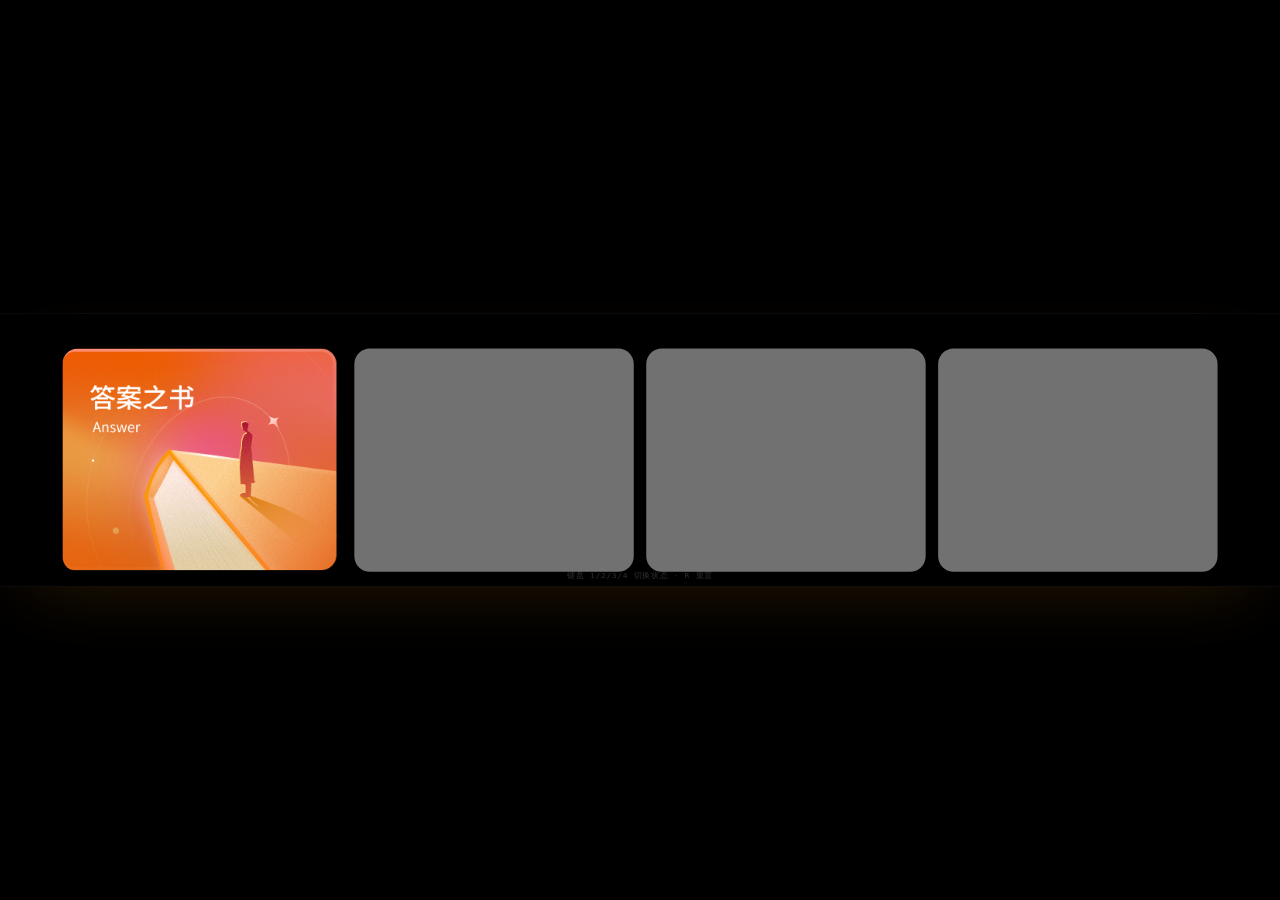
==== v2/index.html @ 75defe9d "feat: v2 连翻 3 页书过场动效 新增 /v2/ 子目录，与 v1 共存共享 assets/。  - 替换沙化为「3 张橙金书页以左书脊为轴 rotateY 0→-180° 错相位连翻」，1." ====
<!DOCTYPE html>
<html lang="zh-CN">
<head>
  <meta charset="UTF-8" />
  <meta name="viewport" content="width=device-width, initial-scale=1, user-scalable=no, viewport-fit=cover" />
  <title>答案之书 · 心灵驿站</title>
  <link rel="preconnect" href="https://fonts.googleapis.com" />
  <link rel="preconnect" href="https://fonts.gstatic.com" crossorigin />
  <link href="https://fonts.googleapis.com/css2?family=Noto+Sans+SC:wght@400;500;700&family=Cormorant+Garamond:ital,wght@1,400;1,500&display=swap" rel="stylesheet" />
  <link rel="stylesheet" href="style.css" />
</head>
<body data-state="menu">
  <div class="fit">
    <div class="stage">

      <!-- ========== 共享环境层（S2 / S3 / S4 可见） ========== -->
      <div class="env" aria-hidden="true">
        <div class="env__gradient"></div>
        <img class="env__stars env__stars--a" src="../assets/bg-stars.png" alt="" />
        <img class="env__stars env__stars--b" src="../assets/bg-stars.png" alt="" />
        <img class="env__glow env__glow--1" src="../assets/ellipse-glow-1.svg" alt="" />
        <img class="env__glow env__glow--2" src="../assets/ellipse-glow-2.svg" alt="" />
      </div>

      <!-- ========== S1 入口菜单 ========== -->
      <section id="screen-menu" class="screen screen--menu">
        <button class="card card--primary" type="button" data-action="enter">
          <img class="card__bg" src="../assets/menu-card-primary.png" alt="答案之书" draggable="false" />
        </button>
        <div class="card card--ghost"></div>
        <div class="card card--ghost"></div>
        <div class="card card--ghost"></div>
      </section>

      <!-- ========== S2 提问页 ========== -->
      <section id="screen-question" class="screen screen--question" aria-hidden="true">
        <div class="books books--closed">
          <!-- Figma 图层顺序（从底到顶，按 Rectangle ID）：
               49 → 51 → 47 → 55(side-back) → 52(small-back) → 50(small-front)
               → 56(small-back-overlay) → 54(border, 用户调到 57 下方)
               → 57(small-front-overlay) → 48(side-front, 用户调到最前) -->
          <img class="book book--stack-1"    src="../assets/book-stack-1.svg" alt="" />
          <img class="book book--stack-2"    src="../assets/book-stack-2.svg" alt="" />
          <img class="book book--cover"      src="../assets/book-cover.svg" alt="" />
          <img class="book book--side-back"  src="../assets/book-side-back.svg" alt="" />
          <img class="book book--small-back" src="../assets/book-small-back.svg" alt="" />
          <img class="book book--small-front" src="../assets/book-small-front.svg" alt="" />
          <img class="book book--small-back-overlay" src="../assets/book-small-back-overlay.svg" alt="" />
          <div class="book__border" aria-hidden="true"></div>
          <img class="book book--small-front-overlay" src="../assets/book-small-front.svg" alt="" />
          <img class="book book--side-front"  src="../assets/book-side-front.svg" alt="" />
        </div>

        <div class="title-glow" aria-hidden="true"></div>
        <img class="title-img" src="../assets/answer-book-title.svg" alt="答案之书" />
        <span class="title-spark title-spark--1" aria-hidden="true"></span>
        <span class="title-spark title-spark--2" aria-hidden="true"></span>
        <span class="title-spark title-spark--3" aria-hidden="true"></span>
        <img class="title-star" src="../assets/star-tiny.svg" alt="" />
        <img class="dot-glow dot-glow--q" src="../assets/dot-glow.svg" alt="" />

        <ul class="hints" aria-hidden="true">
          <li class="hint hint--1">这一年的努力是否值得</li>
          <li class="hint hint--2">这次能考好吗</li>
          <li class="hint hint--3">会是一场美妙的旅行吗？</li>
        </ul>

        <img class="float-star float-star--lg" src="../assets/star-large.svg" alt="" />
        <img class="float-star float-star--md" src="../assets/star-medium.svg" alt="" />

        <div class="prompt">
          <p class="prompt__text">心中默念你的问题</p>
          <button class="cta" type="button" data-action="find-answer">
            <span class="cta__halo" aria-hidden="true"></span>
            <span class="cta__star cta__star--l" aria-hidden="true"></span>
            <span class="cta__star cta__star--r" aria-hidden="true"></span>
            <span class="cta__label">寻找答案</span>
          </button>
        </div>
      </section>

      <!-- ========== S3 答案 / S4 次数耗尽（共用） ========== -->
      <section id="screen-answer" class="screen screen--answer" aria-hidden="true">
        <div class="books books--open">
          <!-- 图层（从底到顶）：stack-1 → stack-2 → robot(被 cover 盖底) → cover → content-frame
               → side-back(55) → small-back → small-front → side-front(48 最前) -->
          <img class="book book--stack-1"    src="../assets/book-stack-1.svg" alt="" />
          <img class="book book--stack-2"    src="../assets/book-stack-2.svg" alt="" />
          <img class="robot" src="../assets/robot.png" alt="" />
          <img class="book book--cover"      src="../assets/book-cover.svg" alt="" />
          <img class="book book--content-frame" src="../assets/content-frame.svg" alt="" />
          <img class="book book--side-back"  src="../assets/book-side-back.svg" alt="" />
          <img class="book book--small-back" src="../assets/book-small-back.svg" alt="" />
          <img class="book book--small-front" src="../assets/book-small-front.svg" alt="" />
          <img class="book book--side-front" src="../assets/book-side-front.svg" alt="" />
        </div>

        <div class="answer">
          <h2 class="answer__title" id="answerTitle">不要犹豫</h2>
          <p class="answer__sub" id="answerSub">Do not worry</p>
        </div>

        <img class="float-star float-star--lg float-star--lg-a" src="../assets/star-large.svg" alt="" />
        <img class="float-star float-star--md float-star--md-a" src="../assets/star-medium.svg" alt="" />
        <img class="float-star float-star--m2" src="../assets/star-medium-2.svg" alt="" />
        <img class="dot-glow dot-glow--a" src="../assets/dot-glow.svg" alt="" />

        <div class="prompt prompt--answer">
          <p class="prompt__text depleted-only">今天的魔法已经用完啦<br />明天再来和宇宙对话吧</p>
          <button class="cta cta--again" type="button" data-action="ask-again">
            <span class="cta__halo" aria-hidden="true"></span>
            <span class="cta__star cta__star--l" aria-hidden="true"></span>
            <span class="cta__star cta__star--r" aria-hidden="true"></span>
            <span class="cta__label" id="ctaLabel">再问一次</span>
          </button>
        </div>

        <button class="close" type="button" data-action="close" aria-label="关闭">
          <img src="../assets/close-x.png" alt="" />
        </button>
      </section>

      <!-- ========== S2→S3 过场动画层（连翻 3 页书） ========== -->
      <div class="fx" id="fx" aria-hidden="true">
        <div class="page-flip page-flip--1">
          <div class="page-flip__face page-flip__face--front"></div>
          <div class="page-flip__face page-flip__face--back"></div>
        </div>
        <div class="page-flip page-flip--2">
          <div class="page-flip__face page-flip__face--front"></div>
          <div class="page-flip__face page-flip__face--back"></div>
        </div>
        <div class="page-flip page-flip--3">
          <div class="page-flip__face page-flip__face--front"></div>
          <div class="page-flip__face page-flip__face--back"></div>
        </div>
      </div>

      <!-- 调试提示 -->
      <p class="debug-hint" aria-hidden="true">
        <span>键盘 1/2/3/4 切换状态 · R 重置</span>
      </p>
    </div>
  </div>

  <script src="script.js"></script>
</body>
</html>
---- v2/style.css ----
/* =========================================================
   答案之书 · 5.6寸长条屏 (1640×348)
   设计：Figma noJakvTEU59fT53MjkA6MG
   ========================================================= */

* { box-sizing: border-box; margin: 0; padding: 0; }

:root {
  --w: 1640px;
  --h: 348px;

  --orange-1: #ec9709;
  --orange-2: #e75f19;
  --orange-card-1: #f05c00;
  --orange-card-2: #d16a02;
  --orange-border: rgba(255, 153, 135, 0.84);

  --depleted-1: #88590c;
  --depleted-2: #782d1c;

  --cream: #f4d8af;
  --book-border: #be8846;
  --text-soft: #cfd6e2;
  --bg-grad: linear-gradient(76.99deg, #4b2900 1.4087%, #000 76.717%);

  --font-cn: "Noto Sans SC", "PingFang SC", "PingFang TC", "Microsoft YaHei", sans-serif;
  --font-en: "Cormorant Garamond", "Noto Sans SC", serif;

  /* 动画 token */
  --ease-out: cubic-bezier(.22,.61,.36,1);
  --ease-spring: cubic-bezier(.34,1.56,.64,1);
}

html, body {
  width: 100%; height: 100%;
  overflow: hidden;
  background: #000; color: #fff;
  /* 锁死视口，禁用移动端橡皮筋滚动 */
  position: fixed;
  inset: 0;
  overscroll-behavior: none;
  touch-action: none;
}
body { font-family: var(--font-cn); user-select: none; -webkit-font-smoothing: antialiased; }

/* ---------- 1640×348 固定画布 + 自适应缩放（绝对居中） ---------- */
.fit {
  position: fixed; inset: 0;
  background: #000;
  overflow: hidden;
}
.stage {
  position: absolute;
  left: 50%; top: 50%;
  width: var(--w); height: var(--h);
  background: #000;
  overflow: hidden;
  /* scale 围绕几何中心，translate -50% 自身让中心对齐窗口中心 */
  transform: translate(-50%, -50%) scale(var(--scale, 1));
  transform-origin: center center;
  box-shadow: 0 0 0 1px #111, 0 30px 100px -40px rgba(255,153,0,.2);
}

/* ========================================================
   环境层（暗背景 / 星云 / 椭圆光晕 / 整屏渐变）
   ======================================================== */
.env {
  position: absolute; inset: 0;
  opacity: 0; pointer-events: none;
  transition: opacity .6s var(--ease-out);
}
body[data-state="question"] .env,
body[data-state="loading"]  .env,
body[data-state="answer"]   .env,
body[data-state="depleted"] .env { opacity: 1; }

.env__gradient {
  position: absolute; inset: 0;
  background: var(--bg-grad);
}
.env__stars {
  position: absolute;
  width: 939px; height: 1015px;
  mix-blend-mode: lighten;
  opacity: .55;
  pointer-events: none;
}
.env__stars--a { left: -14px; top: -262px; animation: drift-a 60s linear infinite; }
.env__stars--b { left:   1px; top: -265px; animation: drift-b 80s linear infinite; }

.env__glow {
  position: absolute;
  pointer-events: none;
  mix-blend-mode: screen;
  filter: blur(.5px);
}
.env__glow--1 {
  width: 1100px; height: 1100px;
  left: 280px; top: -560px;
  opacity: .75;
  animation: breathe 9s ease-in-out infinite;
}
.env__glow--2 {
  width: 800px; height: 900px;
  left: 30px; top: -180px;
  opacity: .55;
  animation: breathe 11s ease-in-out -2s infinite;
}

@keyframes breathe {
  0%, 100% { transform: scale(1) translateY(0);    opacity: .55; }
  50%      { transform: scale(1.06) translateY(8px); opacity: .82; }
}
@keyframes drift-a {
  0%   { transform: translate(0,0) rotate(0deg); }
  100% { transform: translate(-30px, 18px) rotate(2deg); }
}
@keyframes drift-b {
  0%   { transform: translate(0,0) rotate(0deg); }
  100% { transform: translate(28px, -20px) rotate(-2deg); }
}

/* ========================================================
   通用 screen 切换
   ======================================================== */
.screen {
  position: absolute; inset: 0;
  opacity: 0; pointer-events: none;
  transition: opacity .55s var(--ease-out);
}
body[data-state="menu"]     #screen-menu     { opacity: 1; pointer-events: auto; }
body[data-state="question"] #screen-question { opacity: 1; pointer-events: auto; }
body[data-state="loading"]  #screen-question { opacity: 1; pointer-events: none; filter: brightness(.85); }
body[data-state="answer"]   #screen-answer   { opacity: 1; pointer-events: auto; }
body[data-state="depleted"] #screen-answer   { opacity: 1; pointer-events: auto; }

/* loading→answer 切换时 #screen-question 立即隐藏（transition 0s），
   避免 blow-* forwards 状态被 rule 移除后元素"回弹"到原位被用户瞥见 */
body[data-state="answer"]   #screen-question,
body[data-state="depleted"] #screen-question {
  transition: opacity 0s;
}

/* ========================================================
   S1 入口菜单
   ======================================================== */
.screen--menu { background: #000; }

.card {
  position: absolute;
  width: 358px; height: 286px;
  border-radius: 20px;
  top: 44px;
  overflow: hidden;
  isolation: isolate;
}
.card--primary  { left: 80px; cursor: pointer; background: none; padding: 0; border: none; }
.card--ghost                            { background: #717171; }
.card--primary ~ .card--ghost           { left: 454px;  }
.card--primary ~ .card--ghost ~ .card--ghost           { left: 828px;  }
.card--primary ~ .card--ghost ~ .card--ghost ~ .card--ghost { left: 1202px; }

/* 橙色卡片整张用 Figma 1:1 渲染的 PNG，避免 SVG 拼装失真 */
.card__bg {
  position: absolute; inset: 0;
  width: 100%; height: 100%;
  object-fit: cover;
  object-position: center;
  z-index: 0;
  pointer-events: none;
  user-select: none;
}

.card--primary { transition: transform .35s var(--ease-out), box-shadow .35s var(--ease-out); }
.card--primary:hover  { transform: translateY(-3px) scale(1.015); box-shadow: 0 18px 50px -20px rgba(240,92,0,.55); }
.card--primary:active { transform: translateY(0) scale(.99); }
.card--primary::after {
  content: "";
  position: absolute; inset: 0;
  border-radius: 18px;
  background: radial-gradient(120% 80% at 70% 30%, rgba(255,210,140,.35), transparent 60%);
  opacity: 0;
  transition: opacity .4s var(--ease-out);
  pointer-events: none;
  z-index: 6;
}
.card--primary:hover::after { opacity: 1; }

/* 入场（菜单层） */
body[data-state="menu"] .card {
  animation: card-enter .7s var(--ease-spring) both;
}
body[data-state="menu"] .card--primary { animation-delay: .05s; }
body[data-state="menu"] .card--primary ~ .card--ghost { animation-delay: .15s; }
body[data-state="menu"] .card--primary ~ .card--ghost ~ .card--ghost { animation-delay: .25s; }
body[data-state="menu"] .card--primary ~ .card--ghost ~ .card--ghost ~ .card--ghost { animation-delay: .35s; }
@keyframes card-enter {
  0%   { opacity: 0; transform: translateY(40px) scale(.92); filter: blur(8px); }
  100% { opacity: 1; transform: translateY(0)    scale(1);   filter: blur(0); }
}
@keyframes twinkle {
  0%, 100% { opacity: .6; transform: rotate(-15deg) scale(.9); }
  50%      { opacity: 1;  transform: rotate(-12deg) scale(1.1); }
}

/* ========================================================
   S2 / S3 共用：书堆叠
   ======================================================== */
.books {
  position: absolute; inset: 0;
  pointer-events: none;
  z-index: 1;
}
.book { position: absolute; will-change: transform; }

/* —— S2 提问页布局 ——
   注意：rotated 书的 width/height 用 SVG inner viewBox 尺寸（不是 Figma outer bbox），
   通过 left/top 中心点对齐回原 outer 位置，避免 preserveAspectRatio=none 拉伸+rotate 后变大 */
.books--closed .book--stack-1            { left: 127px;  top: 50px;  width: 722px;  height: 320px; }
.books--closed .book--stack-2            { left: 110px;  top: 61px;  width: 730px;  height: 320px; }
.books--closed .book--cover              { left: 132px;  top: 78px;  width: 689px;  height: 323px; }
.books--closed .book--side-back          { left: -266px; top: 82px;  width: 487px;  height: 494px; transform: rotate(-13.16deg); }
.books--closed .book--small-back         { left: 706px;  top: 196px; width: 258px;  height: 424px; transform: rotate(11.64deg); }
.books--closed .book--small-front        { left: 725px;  top: 204px; width: 248px;  height: 424px; transform: rotate(11.64deg); }
.books--closed .book--small-back-overlay { left: 706px;  top: 196px; width: 258px;  height: 424px; transform: rotate(11.64deg); }
.books--closed .book--small-front-overlay{ left: 725px;  top: 204px; width: 248px;  height: 424px; transform: rotate(11.64deg); }
.books--closed .book--side-front         { left: -249px; top: 100px; width: 487px;  height: 493px; transform: rotate(-13.16deg); }
.books--closed .book__border {
  position: absolute;
  left: 170px; top: 115px;
  width: 601px; height: 286px;
  border: 2px solid var(--book-border);
  border-radius: 16px;
  pointer-events: none;
  opacity: .85;
}

/* 主书漂浮 + 小书漂浮 */
.books--closed .book--cover              { animation: book-float-main 7s ease-in-out infinite; }
.books--closed .book--stack-1            { animation: book-float-main 7s ease-in-out -1s infinite; }
.books--closed .book--stack-2            { animation: book-float-main 7s ease-in-out -2s infinite; }
.books--closed .book--side-back          { animation: book-float-side 9s ease-in-out infinite; transform-origin: 50% 50%; }
.books--closed .book--side-front         { animation: book-float-side 9s ease-in-out -2s infinite; transform-origin: 50% 50%; }
.books--closed .book--small-back         { animation: book-float-small 8s ease-in-out infinite; transform-origin: 50% 50%; }
.books--closed .book--small-front        { animation: book-float-small 8s ease-in-out -2s infinite; transform-origin: 50% 50%; }
.books--closed .book--small-back-overlay { animation: book-float-small 8s ease-in-out -3s infinite; transform-origin: 50% 50%; }
.books--closed .book--small-front-overlay{ animation: book-float-small 8s ease-in-out -1s infinite; transform-origin: 50% 50%; }

@keyframes book-float-main {
  0%, 100% { transform: translateY(0); }
  50%      { transform: translateY(-6px); }
}
@keyframes book-float-side {
  0%, 100% { transform: rotate(-13.16deg) translateY(0); }
  50%      { transform: rotate(-12.4deg) translateY(-4px); }
}
@keyframes book-float-small {
  0%, 100% { transform: rotate(11.64deg) translateY(0); }
  50%      { transform: rotate(12.4deg) translateY(-5px); }
}

/* —— S3 答案页布局 —— */
.books--open .book--stack-1       { left: 127px;  top: 80px;  width: 722px; height: 320px; }
.books--open .book--stack-2       { left: 110px;  top: 91px;  width: 730px; height: 320px; }
.books--open .book--cover         { left: 127px;  top: 111px; width: 689px; height: 323px; }
.books--open .book--content-frame { left: 236px;  top: 118px; width: 571px; height: 95px;  }
.books--open .book--side-back     { left: -281px; top: 66px;  width: 487px; height: 494px; transform: rotate(-13.16deg); }
.books--open .book--small-back    { left: 693px;  top: 215px; width: 258px; height: 424px; transform: rotate(11.64deg); }
.books--open .book--small-front   { left: 708px;  top: 223px; width: 248px; height: 424px; transform: rotate(11.64deg); }
.books--open .book--side-front    { left: -264px; top: 84px;  width: 487px; height: 493px; transform: rotate(-13.16deg); }

.books--open {
  perspective: 1800px;
}
.books--open .book,
.books--open .robot { opacity: 0; }

/* 中间层（stack-1/2/cover/content-frame）— 浮起入场 */
body[data-state="answer"]   .books--open .book--stack-1,
body[data-state="depleted"] .books--open .book--stack-1,
body[data-state="answer"]   .books--open .book--stack-2,
body[data-state="depleted"] .books--open .book--stack-2,
body[data-state="answer"]   .books--open .book--cover,
body[data-state="depleted"] .books--open .book--cover,
body[data-state="answer"]   .books--open .book--content-frame,
body[data-state="depleted"] .books--open .book--content-frame {
  animation: book-settle .8s var(--ease-out) both;
}
@keyframes book-settle {
  0%   { opacity: 0; transform: translateY(8px) scale(.98); }
  100% { opacity: 1; transform: translateY(0)   scale(1); }
}

/* 左侧 Rectangle 55 后景 — 比 side-front 早 40ms 入场，先垫底再压上 side-front */
body[data-state="answer"]   .books--open .book--side-back,
body[data-state="depleted"] .books--open .book--side-back {
  animation: book-open-left 1s cubic-bezier(.22,.7,.36,1) 0s both;
  transform-style: preserve-3d;
  backface-visibility: hidden;
}

/* 左侧 Rectangle 48 — 从中心右侧合拢位置，向左"打开"出页面外
   起点：靠近 cover 中心（translateX +220），Y 微下、几乎竖直、3D 朝向稍微向内翻
   终点：到 CSS 定义的最终位置（rotate -13.16），3D 翻平 */
body[data-state="answer"]   .books--open .book--side-front,
body[data-state="depleted"] .books--open .book--side-front {
  animation: book-open-left 1s cubic-bezier(.22,.7,.36,1) .04s both;
  transform-style: preserve-3d;
  backface-visibility: hidden;
}
@keyframes book-open-left {
  0%   { opacity: 0;  transform: translate3d(240px, 30px, 0) rotate(0deg)       rotateY(-42deg) scale(.86); }
  35%  { opacity: 1; }
  100% { opacity: 1;  transform: translate3d(0, 0, 0)         rotate(-13.16deg) rotateY(0)     scale(1); }
}

/* 右侧小书 Rectangle 52/50 — 从中心向右"打开" */
body[data-state="answer"]   .books--open .book--small-back,
body[data-state="depleted"] .books--open .book--small-back,
body[data-state="answer"]   .books--open .book--small-front,
body[data-state="depleted"] .books--open .book--small-front {
  transform-style: preserve-3d;
  backface-visibility: hidden;
}
body[data-state="answer"]   .books--open .book--small-back,
body[data-state="depleted"] .books--open .book--small-back {
  animation: book-open-right 1s cubic-bezier(.22,.7,.36,1) .04s both;
}
body[data-state="answer"]   .books--open .book--small-front,
body[data-state="depleted"] .books--open .book--small-front {
  animation: book-open-right 1s cubic-bezier(.22,.7,.36,1) .12s both;
}
@keyframes book-open-right {
  0%   { opacity: 0;  transform: translate3d(-260px, 30px, 0) rotate(0deg)      rotateY(42deg) scale(.86); }
  35%  { opacity: 1; }
  100% { opacity: 1;  transform: translate3d(0, 0, 0)          rotate(11.64deg) rotateY(0)    scale(1); }
}

/* ========================================================
   S2 提问页 — 标题、提示、按钮
   ======================================================== */
.title-img {
  position: absolute;
  left: 374px; top: 153px;
  width: 197px; height: 52px;
  z-index: 4;
  filter:
    drop-shadow(0 0 10px rgba(255,200,140,.32))
    drop-shadow(0 0 22px rgba(255,170,80,.18))
    drop-shadow(0 2px 4px rgba(0,0,0,.4));
  animation: title-float 6s ease-in-out infinite, title-glow-pulse 3.6s ease-in-out infinite;
}
.title-glow {
  position: absolute;
  left: 320px; top: 130px;
  width: 305px; height: 96px;
  z-index: 3;
  pointer-events: none;
  background:
    radial-gradient(ellipse 50% 45% at 50% 50%, rgba(255,210,140,.22) 0%, rgba(255,170,80,.06) 45%, transparent 75%);
  filter: blur(10px);
  mix-blend-mode: screen;
  animation: title-glow-breathe 4.8s ease-in-out infinite;
}
/* 三道流光火星 */
.title-spark {
  position: absolute;
  z-index: 5;
  width: 4px; height: 4px;
  border-radius: 50%;
  background: #fff5dc;
  box-shadow: 0 0 6px #ffd486, 0 0 12px rgba(255,170,80,.65);
  opacity: 0;
  pointer-events: none;
}
.title-spark--1 { left: 380px; top: 165px; animation: spark-fly-1 5s ease-in-out infinite; }
.title-spark--2 { left: 560px; top: 195px; animation: spark-fly-2 6s ease-in-out -2s infinite; }
.title-spark--3 { left: 450px; top: 145px; animation: spark-fly-3 7s ease-in-out -3.5s infinite; }
@keyframes title-float {
  0%, 100% { transform: translateY(0); }
  50%      { transform: translateY(-4px); }
}
@keyframes title-glow-pulse {
  0%, 100% {
    filter:
      drop-shadow(0 0 10px rgba(255,200,140,.32))
      drop-shadow(0 0 22px rgba(255,170,80,.18))
      drop-shadow(0 2px 4px rgba(0,0,0,.4));
  }
  50% {
    filter:
      drop-shadow(0 0 16px rgba(255,220,170,.5))
      drop-shadow(0 0 34px rgba(255,180,100,.28))
      drop-shadow(0 2px 4px rgba(0,0,0,.4));
  }
}
@keyframes title-glow-breathe {
  0%, 100% { opacity: .55; transform: scale(1); }
  50%      { opacity: .85; transform: scale(1.06); }
}
@keyframes spark-fly-1 {
  0%, 100% { opacity: 0; transform: translate(0,0) scale(.6); }
  10%      { opacity: 1; }
  50%      { opacity: 1; transform: translate(60px, -18px) scale(1); }
  90%      { opacity: 0; transform: translate(140px, -30px) scale(.4); }
}
@keyframes spark-fly-2 {
  0%, 100% { opacity: 0; transform: translate(0,0) scale(.4); }
  15%      { opacity: 1; }
  55%      { opacity: 1; transform: translate(-40px, 14px) scale(1.1); }
  90%      { opacity: 0; transform: translate(-80px, 28px) scale(.4); }
}
@keyframes spark-fly-3 {
  0%, 100% { opacity: 0; transform: translate(0,0) scale(.5); }
  20%      { opacity: 1; }
  60%      { opacity: 1; transform: translate(20px, -22px) scale(.9); }
  90%      { opacity: 0; transform: translate(50px, -38px) scale(.3); }
}
.title-star {
  position: absolute;
  left: 445px; top: 169px;
  width: 20px; height: 11.5px;
  z-index: 5;
  animation: twinkle 2.4s ease-in-out infinite;
}
.dot-glow--q {
  position: absolute;
  left: 182px; top: 127px;
  width: 7px; height: 7px;
  z-index: 5;
  animation: pulse 3s ease-in-out infinite;
}
@keyframes pulse {
  0%, 100% { opacity: .6; filter: blur(0); }
  50%      { opacity: 1;  filter: blur(.5px); }
}

.hints {
  position: absolute;
  inset: 0;
  list-style: none;
  z-index: 4;
  pointer-events: none;
}
.hint {
  position: absolute;
  transform: translateX(-50%);
  font-weight: 500;
  color: rgba(255,255,255,.5);
  text-align: center;
  white-space: nowrap;
  background: linear-gradient(180deg, rgba(255,255,255,.92) 4%, rgba(196,196,196,.25) 287%);
  -webkit-background-clip: text;
  -webkit-text-fill-color: transparent;
  background-clip: text;
  letter-spacing: 1px;
  opacity: 0;
  animation: hint-cycle 12s linear infinite;
}
.hint--1 { left: 357px; top: 230px; font-size: 24px; animation-delay: 0s;  }
.hint--2 { left: 615px; top: 232px; font-size: 24px; animation-delay: -4s; }
.hint--3 { left: 486px; top: 278px; font-size: 20px; animation-delay: -8s; }
@keyframes hint-cycle {
  0%   { opacity: 0; transform: translate(-50%, 8px); }
  10%  { opacity: 1; transform: translate(-50%, 0);   }
  28%  { opacity: 1; transform: translate(-50%, -2px);}
  38%  { opacity: 0; transform: translate(-50%, -8px);}
  100% { opacity: 0; transform: translate(-50%, 8px); }
}

/* 漂浮星星 (S2) */
.float-star { position: absolute; pointer-events: none; }
.float-star--lg {
  left: 858px; top: 102px;
  width: 90px; height: 90px;
  z-index: 2;
  transform: rotate(14deg);
  animation: spin-slow 22s linear infinite;
  opacity: .72;
}
.float-star--md {
  left: 784px; top: 257px;
  width: 43px; height: 43px;
  z-index: 4;
  transform: rotate(22.7deg);
  animation: spin-slow 14s linear -3s infinite reverse;
  opacity: .92;
}
@keyframes spin-slow {
  to { transform: rotate(374deg); }
}

/* —— 右侧提问区 (S2) —— */
.prompt {
  position: absolute;
  left: 1083px; top: 0;
  width: 410px;
  z-index: 5;
  pointer-events: none;
}
.prompt > * { pointer-events: auto; }

.prompt__text {
  position: absolute;
  left: 0; top: 116px;
  width: 410px;
  font-size: 32px;
  font-weight: 400;
  color: var(--text-soft);
  letter-spacing: 1px;
  line-height: 1.3;
  text-align: center;
}
/* ========================================================
   CTA 按钮：神秘印记风格
   - 橙金渐变胶囊 + 内嵌 1px 金边 + 顶部高光（手工质感）
   - 外围金色呼吸光晕，暗示"召唤宇宙力量"
   - 标签左右浮动小星，呼应屏内星宿主题
   ======================================================== */
.cta {
  position: absolute;
  left: 20px; top: 193px;
  width: 380px; height: 80px;
  border: none;
  border-radius: 40px;
  background:
    linear-gradient(180deg, rgba(255,220,160,.42) 0%, rgba(255,220,160,0) 50%),
    linear-gradient(90deg, var(--orange-1) 0%, var(--orange-2) 100%);
  color: #fff;
  font-family: inherit;
  font-size: 36px;
  font-weight: 500;
  cursor: pointer;
  letter-spacing: 4px;
  z-index: 6;
  box-shadow:
    /* 内描边：1px 金线 */
    inset 0 0 0 1px rgba(255,212,140,.55),
    /* 顶部高光 */
    inset 0 1px 0 rgba(255,240,210,.65),
    /* 底部暗边 */
    inset 0 -1px 0 rgba(120,40,0,.35),
    /* 外阴影：着陆感 */
    0 10px 24px -8px rgba(231,95,25,.55),
    /* 外发光：召唤感 */
    0 0 0 0 rgba(255,180,90,0);
}

/* 标签置顶 */
.cta__label {
  position: relative;
  z-index: 3;
  text-shadow: 0 1px 0 rgba(120,40,0,.25);
}

/* 呼吸光晕：在按钮外围 */
.cta__halo {
  position: absolute;
  inset: -10px;
  border-radius: 50px;
  pointer-events: none;
  z-index: 1;
  background: radial-gradient(closest-side, rgba(255,200,120,.45), rgba(255,170,80,0) 70%);
  filter: blur(6px);
  opacity: .9;
  animation: cta-halo 3.6s ease-in-out infinite;
}
@keyframes cta-halo {
  0%, 100% { opacity: .55; transform: scale(.98); }
  50%      { opacity: 1;   transform: scale(1.05); }
}

/* 标签左右两侧的 4 芒星（CSS clip-path） */
.cta__star {
  position: absolute;
  top: 50%;
  width: 16px; height: 16px;
  z-index: 3;
  background: radial-gradient(circle, #fff5dc 0%, #ffd486 45%, rgba(255,170,80,0) 75%);
  clip-path: polygon(50% 0%, 58% 42%, 100% 50%, 58% 58%, 50% 100%, 42% 58%, 0% 50%, 42% 42%);
  filter: drop-shadow(0 0 5px rgba(255,220,170,.85));
  pointer-events: none;
}
.cta__star::before, .cta__star::after { content: none; }
.cta__star--l { left: 20px;  transform: translateY(-50%); animation: cta-twinkle 2.4s ease-in-out infinite; }
.cta__star--r { right: 20px; transform: translateY(-50%); animation: cta-twinkle 2.4s ease-in-out -1.2s infinite; }
@keyframes cta-twinkle {
  0%, 100% { opacity: .4;  transform: translateY(-50%) scale(.85) rotate(0); }
  50%      { opacity: 1;   transform: translateY(-50%) scale(1.1)  rotate(45deg); }
}

/* depleted 态：橙金 → 棕灰，光晕熄灭，星暗化 */
body[data-state="depleted"] .prompt--answer .cta {
  background:
    linear-gradient(180deg, rgba(255,255,255,.06) 0%, rgba(255,255,255,0) 50%),
    linear-gradient(90deg, var(--depleted-1) 0%, var(--depleted-2) 100%);
  color: rgba(255,255,255,.32);
  box-shadow:
    inset 0 0 0 1px rgba(255,212,140,.18),
    inset 0 1px 0 rgba(255,240,210,.12),
    inset 0 -1px 0 rgba(0,0,0,.35),
    0 6px 16px -8px rgba(0,0,0,.5);
  cursor: not-allowed;
}
body[data-state="depleted"] .prompt--answer .cta .cta__halo { animation: none; opacity: 0; }
body[data-state="depleted"] .prompt--answer .cta .cta__star { opacity: .15; animation: none; }

/* ========================================================
   S3 答案页 — 内容
   ======================================================== */
.robot {
  position: absolute;
  left: 426px; top: 30px;
  width: 130px; height: 87px;
  overflow: hidden;
  object-fit: cover;
  object-position: top center;
  transform-origin: 50% 100%;
  opacity: 0;
}
body[data-state="answer"]   .robot,
body[data-state="depleted"] .robot {
  animation: robot-peek .9s var(--ease-spring) both, robot-bob 3.8s ease-in-out 1.2s infinite;
}
@keyframes robot-peek {
  0%   { opacity: 0; transform: translateY(40px) scale(.7); }
  60%  { opacity: 1; transform: translateY(-6px) scale(1.05); }
  100% { opacity: 1; transform: translateY(0)    scale(1); }
}
@keyframes robot-bob {
  0%, 100% { transform: translateY(0)   rotate(0); }
  50%      { transform: translateY(-3px) rotate(1.5deg); }
}

.answer {
  position: absolute;
  left: 0; top: 0;
  width: 100%; height: 100%;
  z-index: 6;
  pointer-events: none;
}
.answer__title {
  position: absolute;
  left: 487px; top: 156px;
  transform: translateX(-50%);
  font-size: 40px;
  font-weight: 500;
  color: var(--cream);
  letter-spacing: 2px;
  line-height: 1.2;
  white-space: nowrap;
  text-shadow: 0 0 24px rgba(244,216,175,.45), 0 0 1px rgba(255,220,170,.6);
}
.answer__sub {
  position: absolute;
  left: 487px; top: 218px;
  transform: translateX(-50%);
  font-family: var(--font-en);
  font-style: italic;
  font-size: 22px;
  color: rgba(255,255,255,.83);
  letter-spacing: 1.4px;
  font-weight: 500;
  white-space: nowrap;
}
.answer__title .char,
.answer__sub .char {
  display: inline-block;
  opacity: 0;
  transform: translateY(14px);
  filter: blur(8px);
}
body[data-state="answer"]   .answer__title .char,
body[data-state="answer"]   .answer__sub .char,
body[data-state="depleted"] .answer__title .char,
body[data-state="depleted"] .answer__sub .char {
  animation: char-in .55s var(--ease-out) forwards;
  animation-delay: calc(var(--i, 0) * 60ms);
}
@keyframes char-in {
  to { opacity: 1; transform: translateY(0); filter: blur(0); }
}

/* S3 装饰星 */
.float-star--lg-a {
  left: 816px; top: 42px;
  width: 90px; height: 90px;
  animation: spin-slow 22s linear infinite;
  opacity: .72;
}
.float-star--md-a {
  left: 763px; top: 251px;
  width: 43px; height: 43px;
  transform: rotate(22.7deg);
  animation: spin-slow 14s linear -3s infinite reverse;
}
.float-star--m2 {
  position: absolute;
  left: 337px; top: 50px;
  width: 23px; height: 23px;
  z-index: 5;
  animation: twinkle 2.6s ease-in-out infinite;
}
.dot-glow--a {
  position: absolute;
  left: 175px; top: 126px;
  width: 7px; height: 7px;
  z-index: 5;
  animation: pulse 3s ease-in-out infinite;
}

/* —— S3 右侧提问区（再问一次） —— */
.prompt--answer .prompt__text {
  /* 默认 S3 不显示；S4 才显示 "今天的魔法已经用完啦" */
  left: -5px;
  top: 70px;
  width: 410px;
  font-size: 30px;
  line-height: 1.4;
  letter-spacing: 0.5px;
  opacity: 0;
  transition: opacity .5s var(--ease-out);
}
body[data-state="depleted"] .prompt--answer .prompt__text { opacity: 1; }
.prompt--answer .cta { font-size: 34px; }
/* depleted 态样式已在 CTA 主块定义 */

/* 关闭按钮 */
.close {
  position: absolute;
  left: 1564px; top: 25px;
  width: 52px; height: 52px;
  border: none;
  background: transparent;
  padding: 0;
  cursor: pointer;
  z-index: 10;
  opacity: 0;
  transition: opacity .4s var(--ease-out) .3s, transform .25s var(--ease-out);
  border-radius: 50%;
}
body[data-state="answer"]  .close,
body[data-state="depleted"] .close { opacity: 1; }
.close img { width: 100%; height: 100%; display: block; }
.close:hover  { transform: rotate(90deg) scale(1.08); }
.close:active { transform: rotate(90deg) scale(.95); }


/* ========================================================
   过场动效 v2 — 连翻 3 页书
   触发：question→loading 状态切换时
   ======================================================== */
.fx {
  position: absolute; inset: 0;
  pointer-events: none;
  z-index: 7;
  opacity: 0;
}
body[data-state="loading"] .fx { opacity: 1; }

/* 三张可翻页面叠在 cover 同尺寸位置上（与 .books--closed .book--cover 对齐）
   transform-origin: 0 50% — 以左书脊（页面左缘）为转轴 */
.page-flip {
  position: absolute;
  left: 132px; top: 78px;
  width: 689px; height: 323px;
  transform-style: preserve-3d;
  transform: rotateY(0deg);
  transform-origin: 0 50%;
  border-radius: 16px;
  pointer-events: none;
  opacity: 0;
}

/* 双面：front 朝向用户、back 翻转后朝用户 */
.page-flip__face {
  position: absolute; inset: 0;
  border-radius: 16px;
  backface-visibility: hidden;
  -webkit-backface-visibility: hidden;
  overflow: hidden;
}

/* 正面：橙金渐变 + 浅色颗粒纸纹 + 内嵌金边 */
.page-flip__face--front {
  background:
    radial-gradient(circle at 22% 30%, rgba(255,210,140,.18), transparent 1.5px),
    radial-gradient(circle at 67% 64%, rgba(245,180,90,.14),  transparent 1.2px),
    radial-gradient(circle at 80% 22%, rgba(255,220,170,.16), transparent 1.4px),
    radial-gradient(circle at 38% 78%, rgba(180,120,60,.16),  transparent 1.3px),
    linear-gradient(135deg, #c8842f 0%, #8b4513 100%);
  background-size: 120px 90px, 100px 80px, 140px 110px, 110px 95px, 100% 100%;
  box-shadow:
    inset 0 0 0 1px rgba(255,212,140,.35),
    inset 0 4px 20px rgba(0,0,0,.18);
}
/* 背面：更深棕色 */
.page-flip__face--back {
  transform: rotateY(180deg);
  background:
    radial-gradient(circle at 30% 40%, rgba(120,60,20,.4), transparent 1.4px),
    radial-gradient(circle at 70% 70%, rgba(80,40,10,.35), transparent 1.2px),
    linear-gradient(135deg, #6b3410 0%, #3a1a08 100%);
  background-size: 110px 90px, 130px 100px, 100% 100%;
  box-shadow:
    inset 0 0 0 1px rgba(80,40,10,.55),
    inset 0 4px 20px rgba(0,0,0,.4);
}

/* 三张页：依次 0 / 0.18s / 0.36s 错开开始翻 */
body[data-state="loading"] .page-flip--1 { animation: page-flip .85s cubic-bezier(.45,.05,.5,1) 0s    both; }
body[data-state="loading"] .page-flip--2 { animation: page-flip .85s cubic-bezier(.45,.05,.5,1) .18s  both; }
body[data-state="loading"] .page-flip--3 { animation: page-flip .85s cubic-bezier(.45,.05,.5,1) .36s  both; }

@keyframes page-flip {
  0%   { opacity: 0; transform: rotateY(0deg);     filter: brightness(1)   drop-shadow(0 4px 6px rgba(0,0,0,.25)); }
  4%   { opacity: 1; }
  50%  { opacity: 1; transform: rotateY(-90deg);   filter: brightness(.78) drop-shadow(-12px 8px 18px rgba(0,0,0,.55)); }
  95%  { opacity: 1; transform: rotateY(-180deg);  filter: brightness(1)   drop-shadow(0 4px 6px rgba(0,0,0,.2)); }
  100% { opacity: 0; transform: rotateY(-180deg); }
}

/* loading 期间淡出 question 页文字/星星类元素，但保留书堆和环境层做翻页衬底 */
body[data-state="loading"] #screen-question .title-img,
body[data-state="loading"] #screen-question .title-star,
body[data-state="loading"] #screen-question .title-glow,
body[data-state="loading"] #screen-question .title-spark,
body[data-state="loading"] #screen-question .dot-glow--q,
body[data-state="loading"] #screen-question .hint,
body[data-state="loading"] #screen-question .cta {
  opacity: 0;
  transition: opacity .3s var(--ease-out);
}
/* loading 时把"心中默念你的问题"换成"书页正在翻动…" */
body[data-state="loading"] #screen-question .prompt__text {
  opacity: 0;
  transition: opacity .25s var(--ease-out);
}
body[data-state="loading"] #screen-question .prompt__text::after {
  content: "书页正在翻动…";
  position: absolute;
  left: 0; top: 0;
  width: 410px;
  font-size: 28px;
  color: var(--cream);
  letter-spacing: 2px;
  text-align: center;
  opacity: 1;
  animation: loading-text-fade-in .35s ease-out .35s both;
}
@keyframes loading-text-fade-in {
  from { opacity: 0; transform: translateY(6px); }
  to   { opacity: 1; transform: translateY(0); }
}

/* loading 期间暂停环境 idle 动画 */
body[data-state="loading"] .env__stars,
body[data-state="loading"] .env__glow,
body[data-state="loading"] .books--closed .book {
  animation-play-state: paused;
}


/* 答案区"浮现" — 在 answer 态时生效（loading→answer 切换后） */
body[data-state="answer"]   .answer,
body[data-state="depleted"] .answer { animation: answer-rise .9s cubic-bezier(.22,.61,.36,1) both; }
@keyframes answer-rise {
  0%   { opacity: 0; transform: translateY(20px); filter: blur(10px); }
  100% { opacity: 1; transform: translateY(0);    filter: blur(0); }
}

/* "再问一次" — 在答案页内 fade 循环（不触发 sand fx） */
/* "再问一次" 直接回到 question 状态（Frame 134），交互逻辑见 script.js */


/* ========================================================
   调试角标
   ======================================================== */
.debug-hint {
  position: absolute;
  left: 50%; bottom: 6px;
  transform: translateX(-50%);
  font-size: 10px;
  color: rgba(255,255,255,.18);
  letter-spacing: 1px;
  z-index: 100;
  pointer-events: none;
  font-family: monospace;
}

/* ========================================================
   动效降级
   ======================================================== */
@media (prefers-reduced-motion: reduce) {
  *, *::before, *::after {
    animation-duration: 0.01ms !important;
    animation-iteration-count: 1 !important;
    transition-duration: 0.01ms !important;
  }
}
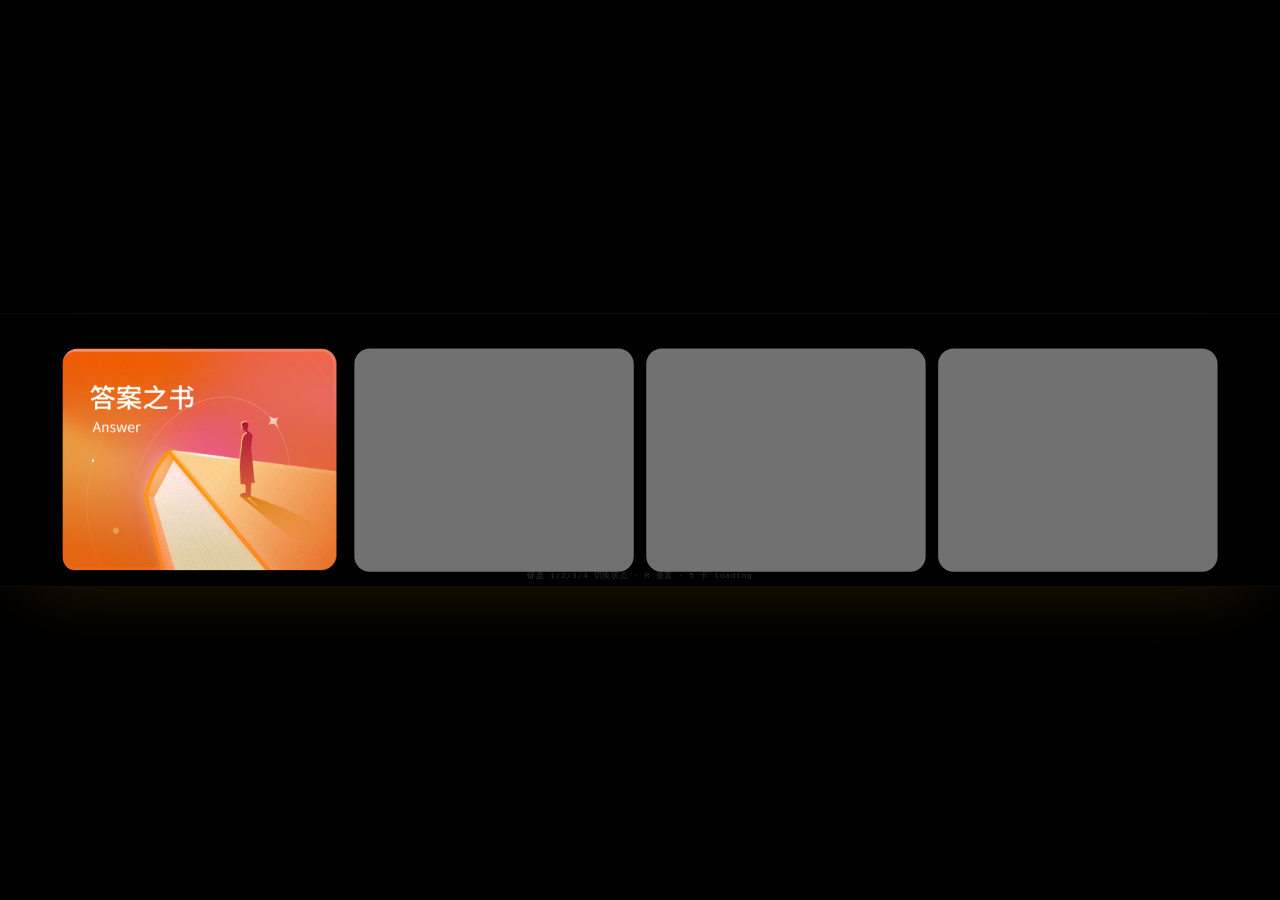
==== commit b5fa5e84: "feat: v2 重做 — 魔法书 + 5 页连翻 + 答案逐字浮现 左侧整片重做：删除原 9 张分层 SVG 书 + 标题 + 提示文案，改用纯 CSS 绘制的"合着的魔法书"——深紫黑封面 + 金" ====
--- a/v2/index.html
+++ b/v2/index.html
@@ -32,42 +32,91 @@
         <div class="card card--ghost"></div>
       </section>
 
-      <!-- ========== S2 提问页 ========== -->
-      <section id="screen-question" class="screen screen--question" aria-hidden="true">
-        <div class="books books--closed">
-          <!-- Figma 图层顺序（从底到顶，按 Rectangle ID）：
-               49 → 51 → 47 → 55(side-back) → 52(small-back) → 50(small-front)
-               → 56(small-back-overlay) → 54(border, 用户调到 57 下方)
-               → 57(small-front-overlay) → 48(side-front, 用户调到最前) -->
-          <img class="book book--stack-1"    src="../assets/book-stack-1.svg" alt="" />
-          <img class="book book--stack-2"    src="../assets/book-stack-2.svg" alt="" />
-          <img class="book book--cover"      src="../assets/book-cover.svg" alt="" />
-          <img class="book book--side-back"  src="../assets/book-side-back.svg" alt="" />
-          <img class="book book--small-back" src="../assets/book-small-back.svg" alt="" />
-          <img class="book book--small-front" src="../assets/book-small-front.svg" alt="" />
-          <img class="book book--small-back-overlay" src="../assets/book-small-back-overlay.svg" alt="" />
-          <div class="book__border" aria-hidden="true"></div>
-          <img class="book book--small-front-overlay" src="../assets/book-small-front.svg" alt="" />
-          <img class="book book--side-front"  src="../assets/book-side-front.svg" alt="" />
+      <!-- ========== 跨态魔法书（question/loading/answer/depleted 共享） ========== -->
+      <div class="bookx" aria-hidden="true">
+        <!-- 书下方光晕，闭合时强、打开时弱 -->
+        <div class="bookx__halo"></div>
+        <!-- 闭合态厚度（spine = 左侧书脊；edge = 上下右三条页边白条），打开后 fade -->
+        <div class="bookx__spine"></div>
+        <div class="bookx__edge bookx__edge--top"></div>
+        <div class="bookx__edge bookx__edge--bottom"></div>
+        <div class="bookx__edge bookx__edge--right"></div>
+        <!-- 打开后左半页底色（已读完区域），闭合态隐藏 -->
+        <div class="bookx__back"></div>
+
+        <!-- 左半页装饰：仅 answer/depleted 态显示，魔法符印 -->
+        <div class="bookx__lpage" aria-hidden="true">
+          <div class="bookx__lpage-center">
+            <span class="bookx__lpage-ring"></span>
+            <svg class="bookx__lpage-rune" viewBox="-50 -50 100 100" xmlns="http://www.w3.org/2000/svg" aria-hidden="true">
+              <defs>
+                <linearGradient id="runeGrad" x1="0" y1="0" x2="0" y2="1">
+                  <stop offset="0%"   stop-color="#d4a65a" />
+                  <stop offset="70%"  stop-color="#8b5a1f" />
+                  <stop offset="100%" stop-color="#d4a65a" />
+                </linearGradient>
+              </defs>
+              <!-- ⟡ 风格的四角凹边星，所有路径都围绕 (0,0) 对称：几何中心 = 视觉中心 -->
+              <path d="M 0,-26 C 4,-9 9,-4 26,0 C 9,4 4,9 0,26 C -4,9 -9,4 -26,0 C -9,-4 -4,-9 0,-26 Z"
+                    fill="url(#runeGrad)" />
+            </svg>
+          </div>
+          <span class="bookx__lpage-star bookx__lpage-star--tl">✦</span>
+          <span class="bookx__lpage-star bookx__lpage-star--tr">✦</span>
+          <span class="bookx__lpage-star bookx__lpage-star--bl">✦</span>
+          <span class="bookx__lpage-star bookx__lpage-star--br">✦</span>
         </div>
 
-        <div class="title-glow" aria-hidden="true"></div>
-        <img class="title-img" src="../assets/answer-book-title.svg" alt="答案之书" />
-        <span class="title-spark title-spark--1" aria-hidden="true"></span>
-        <span class="title-spark title-spark--2" aria-hidden="true"></span>
-        <span class="title-spark title-spark--3" aria-hidden="true"></span>
-        <img class="title-star" src="../assets/star-tiny.svg" alt="" />
-        <img class="dot-glow dot-glow--q" src="../assets/dot-glow.svg" alt="" />
+        <!-- 5 张可翻页：page-1 在最上（合着时即封面），翻完后停在 -180° -->
+        <div class="bookx__page bookx__page--5">
+          <div class="bookx__face bookx__face--front"></div>
+          <div class="bookx__face bookx__face--back"></div>
+        </div>
+        <div class="bookx__page bookx__page--4">
+          <div class="bookx__face bookx__face--front"></div>
+          <div class="bookx__face bookx__face--back"></div>
+        </div>
+        <div class="bookx__page bookx__page--3">
+          <div class="bookx__face bookx__face--front"></div>
+          <div class="bookx__face bookx__face--back"></div>
+        </div>
+        <div class="bookx__page bookx__page--2">
+          <div class="bookx__face bookx__face--front"></div>
+          <div class="bookx__face bookx__face--back"></div>
+        </div>
+        <div class="bookx__page bookx__page--1">
+          <div class="bookx__face bookx__face--front bookx__face--cover">
+            <span class="bookx__corner bookx__corner--tl" aria-hidden="true"></span>
+            <span class="bookx__corner bookx__corner--tr" aria-hidden="true"></span>
+            <span class="bookx__corner bookx__corner--bl" aria-hidden="true"></span>
+            <span class="bookx__corner bookx__corner--br" aria-hidden="true"></span>
+            <span class="bookx__sigil bookx__sigil--t" aria-hidden="true">✧ ✦ ✧</span>
+            <span class="bookx__title">答案之书</span>
+            <span class="bookx__sigil bookx__sigil--b" aria-hidden="true">✧ ✦ ✧</span>
+            <span class="bookx__rune" aria-hidden="true">⟡</span>
+            <span class="bookx__shine" aria-hidden="true"></span>
+          </div>
+          <div class="bookx__face bookx__face--back"></div>
+        </div>
 
-        <ul class="hints" aria-hidden="true">
-          <li class="hint hint--1">这一年的努力是否值得</li>
-          <li class="hint hint--2">这次能考好吗</li>
-          <li class="hint hint--3">会是一场美妙的旅行吗？</li>
-        </ul>
+        <!-- 环绕火星粒子（魔法感）-->
+        <span class="bookx__spark bookx__spark--1" aria-hidden="true"></span>
+        <span class="bookx__spark bookx__spark--2" aria-hidden="true"></span>
+        <span class="bookx__spark bookx__spark--3" aria-hidden="true"></span>
+        <span class="bookx__spark bookx__spark--4" aria-hidden="true"></span>
+        <span class="bookx__spark bookx__spark--5" aria-hidden="true"></span>
+        <span class="bookx__spark bookx__spark--6" aria-hidden="true"></span>
 
-        <img class="float-star float-star--lg" src="../assets/star-large.svg" alt="" />
-        <img class="float-star float-star--md" src="../assets/star-medium.svg" alt="" />
+        <!-- 答案区：独立于 page，落在书的右半页；翻完后显示 -->
+        <div class="bookx__answer">
+          <h2 class="answer__title" id="answerTitle">不要犹豫</h2>
+          <p class="answer__sub" id="answerSub">Do not worry</p>
+          <p class="answer__depleted">今天的魔法已经用完啦<br />明天再来和宇宙对话吧</p>
+        </div>
+      </div>
 
+      <!-- ========== S2 提问页（仅右侧按钮） ========== -->
+      <section id="screen-question" class="screen screen--question" aria-hidden="true">
         <div class="prompt">
           <p class="prompt__text">心中默念你的问题</p>
           <button class="cta" type="button" data-action="find-answer">
@@ -79,34 +128,9 @@
         </div>
       </section>
 
-      <!-- ========== S3 答案 / S4 次数耗尽（共用） ========== -->
+      <!-- ========== S3 答案 / S4 次数耗尽（仅右侧按钮 + 关闭） ========== -->
       <section id="screen-answer" class="screen screen--answer" aria-hidden="true">
-        <div class="books books--open">
-          <!-- 图层（从底到顶）：stack-1 → stack-2 → robot(被 cover 盖底) → cover → content-frame
-               → side-back(55) → small-back → small-front → side-front(48 最前) -->
-          <img class="book book--stack-1"    src="../assets/book-stack-1.svg" alt="" />
-          <img class="book book--stack-2"    src="../assets/book-stack-2.svg" alt="" />
-          <img class="robot" src="../assets/robot.png" alt="" />
-          <img class="book book--cover"      src="../assets/book-cover.svg" alt="" />
-          <img class="book book--content-frame" src="../assets/content-frame.svg" alt="" />
-          <img class="book book--side-back"  src="../assets/book-side-back.svg" alt="" />
-          <img class="book book--small-back" src="../assets/book-small-back.svg" alt="" />
-          <img class="book book--small-front" src="../assets/book-small-front.svg" alt="" />
-          <img class="book book--side-front" src="../assets/book-side-front.svg" alt="" />
-        </div>
-
-        <div class="answer">
-          <h2 class="answer__title" id="answerTitle">不要犹豫</h2>
-          <p class="answer__sub" id="answerSub">Do not worry</p>
-        </div>
-
-        <img class="float-star float-star--lg float-star--lg-a" src="../assets/star-large.svg" alt="" />
-        <img class="float-star float-star--md float-star--md-a" src="../assets/star-medium.svg" alt="" />
-        <img class="float-star float-star--m2" src="../assets/star-medium-2.svg" alt="" />
-        <img class="dot-glow dot-glow--a" src="../assets/dot-glow.svg" alt="" />
-
         <div class="prompt prompt--answer">
-          <p class="prompt__text depleted-only">今天的魔法已经用完啦<br />明天再来和宇宙对话吧</p>
           <button class="cta cta--again" type="button" data-action="ask-again">
             <span class="cta__halo" aria-hidden="true"></span>
             <span class="cta__star cta__star--l" aria-hidden="true"></span>
@@ -120,25 +144,9 @@
         </button>
       </section>
 
-      <!-- ========== S2→S3 过场动画层（连翻 3 页书） ========== -->
-      <div class="fx" id="fx" aria-hidden="true">
-        <div class="page-flip page-flip--1">
-          <div class="page-flip__face page-flip__face--front"></div>
-          <div class="page-flip__face page-flip__face--back"></div>
-        </div>
-        <div class="page-flip page-flip--2">
-          <div class="page-flip__face page-flip__face--front"></div>
-          <div class="page-flip__face page-flip__face--back"></div>
-        </div>
-        <div class="page-flip page-flip--3">
-          <div class="page-flip__face page-flip__face--front"></div>
-          <div class="page-flip__face page-flip__face--back"></div>
-        </div>
-      </div>
-
       <!-- 调试提示 -->
       <p class="debug-hint" aria-hidden="true">
-        <span>键盘 1/2/3/4 切换状态 · R 重置</span>
+        <span>键盘 1/2/3/4 切换状态 · R 重置 · 5 卡 loading</span>
       </p>
     </div>
   </div>
--- a/v2/style.css
+++ b/v2/style.css
@@ -1,6 +1,7 @@
 /* =========================================================
-   答案之书 · 5.6寸长条屏 (1640×348)
-   设计：Figma noJakvTEU59fT53MjkA6MG
+   答案之书 · v2 · 5.6寸长条屏 (1640×348)
+   左侧：纯 CSS 绘制的合着的厚书
+   核心交互：闭合书 → 飞中央展开 → 5 页加速→减速翻动 → 最后一页停定，答案逐字浮现
    ========================================================= */
 
 * { box-sizing: border-box; margin: 0; padding: 0; }
@@ -11,22 +12,18 @@
 
   --orange-1: #ec9709;
   --orange-2: #e75f19;
-  --orange-card-1: #f05c00;
-  --orange-card-2: #d16a02;
-  --orange-border: rgba(255, 153, 135, 0.84);
 
   --depleted-1: #88590c;
   --depleted-2: #782d1c;
 
   --cream: #f4d8af;
-  --book-border: #be8846;
+  --book-edge: #be8846;
   --text-soft: #cfd6e2;
   --bg-grad: linear-gradient(76.99deg, #4b2900 1.4087%, #000 76.717%);
 
   --font-cn: "Noto Sans SC", "PingFang SC", "PingFang TC", "Microsoft YaHei", sans-serif;
   --font-en: "Cormorant Garamond", "Noto Sans SC", serif;
 
-  /* 动画 token */
   --ease-out: cubic-bezier(.22,.61,.36,1);
   --ease-spring: cubic-bezier(.34,1.56,.64,1);
 }
@@ -35,27 +32,20 @@
   width: 100%; height: 100%;
   overflow: hidden;
   background: #000; color: #fff;
-  /* 锁死视口，禁用移动端橡皮筋滚动 */
-  position: fixed;
-  inset: 0;
+  position: fixed; inset: 0;
   overscroll-behavior: none;
   touch-action: none;
 }
 body { font-family: var(--font-cn); user-select: none; -webkit-font-smoothing: antialiased; }
 
-/* ---------- 1640×348 固定画布 + 自适应缩放（绝对居中） ---------- */
-.fit {
-  position: fixed; inset: 0;
-  background: #000;
-  overflow: hidden;
-}
+/* ---------- 1640×348 固定画布 + 自适应缩放 ---------- */
+.fit { position: fixed; inset: 0; background: #000; overflow: hidden; }
 .stage {
   position: absolute;
   left: 50%; top: 50%;
   width: var(--w); height: var(--h);
   background: #000;
   overflow: hidden;
-  /* scale 围绕几何中心，translate -50% 自身让中心对齐窗口中心 */
   transform: translate(-50%, -50%) scale(var(--scale, 1));
   transform-origin: center center;
   box-shadow: 0 0 0 1px #111, 0 30px 100px -40px rgba(255,153,0,.2);
@@ -74,10 +64,7 @@
 body[data-state="answer"]   .env,
 body[data-state="depleted"] .env { opacity: 1; }
 
-.env__gradient {
-  position: absolute; inset: 0;
-  background: var(--bg-grad);
-}
+.env__gradient { position: absolute; inset: 0; background: var(--bg-grad); }
 .env__stars {
   position: absolute;
   width: 939px; height: 1015px;
@@ -130,16 +117,9 @@
 }
 body[data-state="menu"]     #screen-menu     { opacity: 1; pointer-events: auto; }
 body[data-state="question"] #screen-question { opacity: 1; pointer-events: auto; }
-body[data-state="loading"]  #screen-question { opacity: 1; pointer-events: none; filter: brightness(.85); }
+body[data-state="loading"]  #screen-question { opacity: 1; pointer-events: none; }
 body[data-state="answer"]   #screen-answer   { opacity: 1; pointer-events: auto; }
 body[data-state="depleted"] #screen-answer   { opacity: 1; pointer-events: auto; }
-
-/* loading→answer 切换时 #screen-question 立即隐藏（transition 0s），
-   避免 blow-* forwards 状态被 rule 移除后元素"回弹"到原位被用户瞥见 */
-body[data-state="answer"]   #screen-question,
-body[data-state="depleted"] #screen-question {
-  transition: opacity 0s;
-}
 
 /* ========================================================
    S1 入口菜单
@@ -160,7 +140,6 @@
 .card--primary ~ .card--ghost ~ .card--ghost           { left: 828px;  }
 .card--primary ~ .card--ghost ~ .card--ghost ~ .card--ghost { left: 1202px; }
 
-/* 橙色卡片整张用 Figma 1:1 渲染的 PNG，避免 SVG 拼装失真 */
 .card__bg {
   position: absolute; inset: 0;
   width: 100%; height: 100%;
@@ -177,16 +156,14 @@
 .card--primary::after {
   content: "";
   position: absolute; inset: 0;
-  border-radius: 18px;
-  background: radial-gradient(120% 80% at 70% 30%, rgba(255,210,140,.35), transparent 60%);
-  opacity: 0;
-  transition: opacity .4s var(--ease-out);
+  background: radial-gradient(circle at 50% 50%, rgba(255,200,150,.18), transparent 70%);
+  opacity: 0;
+  transition: opacity .35s var(--ease-out);
   pointer-events: none;
   z-index: 6;
 }
 .card--primary:hover::after { opacity: 1; }
 
-/* 入场（菜单层） */
 body[data-state="menu"] .card {
   animation: card-enter .7s var(--ease-spring) both;
 }
@@ -198,303 +175,646 @@
   0%   { opacity: 0; transform: translateY(40px) scale(.92); filter: blur(8px); }
   100% { opacity: 1; transform: translateY(0)    scale(1);   filter: blur(0); }
 }
-@keyframes twinkle {
-  0%, 100% { opacity: .6; transform: rotate(-15deg) scale(.9); }
-  50%      { opacity: 1;  transform: rotate(-12deg) scale(1.1); }
-}
 
 /* ========================================================
-   S2 / S3 共用：书堆叠
-   ======================================================== */
-.books {
+   魔法书 — 跨态共享容器
+   ============================================================
+   设计逻辑：
+   - 闭合态：容器宽 340 高 220，左侧悬浮，rotateZ(-8deg)
+     5 张 page 全部 rotateY(0)，最上面 page--1 的 cover front 可见
+     spine/edge 渲染厚度，halo 在下方光晕
+   - 召唤态：容器位置 left/top/width 过渡到中央展开形态
+     宽度 340→680（transform-origin: 100% 50%，所以左边界向左拉开）
+     bookx__back（已读完左半页底色）淡入填充新展开的左半部分
+     spine/edge fade out（书摊平后没有侧面厚度）
+   - 翻页：5 张 page 用 transform-origin: 0 50%（左中线为转轴）
+     依次 rotateY(0 → -180deg)
+     perspective 写在 transform 内，绕开 .stage scale 破坏祖先 perspective 的问题
+   - 终态（answer/depleted）：5 张 page 显式钉死 rotateY(-180deg) 防回弹
+     page--5 back 显示答案文字（answer 态）或耗尽提示（depleted 态）
+   ============================================================ */
+
+.bookx {
+  position: absolute;
+  /* 用 right 定位：所有状态 right 保持 860px 不变，避免合上时的"抽屉"平移
+     位置变化只通过 width（左边界拉出/收回）实现 */
+  --bx-w: 380px;
+  --bx-h: 280px;
+  right: 860px; top: 34px;
+  width: var(--bx-w); height: var(--bx-h);
+  transform: scale(1);
+  opacity: 0; pointer-events: none;
+  z-index: 1;
+  /* 打开默认：宽度 0.55s 立即展开 */
+  transition:
+    width .55s var(--ease-out),
+    height .45s var(--ease-out),
+    transform .45s var(--ease-out),
+    opacity .55s var(--ease-out);
+  animation: book-float-idle 6s ease-in-out infinite;
+}
+
+/* 闭合态浮动 */
+@keyframes book-float-idle {
+  0%, 100% { translate: 0 0; }
+  50%      { translate: 0 -6px; }
+}
+
+/* question / loading / answer / depleted 都显示书；menu 不显示 */
+body[data-state="question"] .bookx,
+body[data-state="loading"]  .bookx,
+body[data-state="answer"]   .bookx,
+body[data-state="depleted"] .bookx { opacity: 1; }
+
+/* loading 起：宽度从 380→760（左边界向左展开）。answer/depleted 沿用同位置 */
+body[data-state="loading"]  .bookx,
+body[data-state="answer"]   .bookx,
+body[data-state="depleted"] .bookx {
+  --bx-w: 760px;
+  --bx-h: 280px;
+  transform: scale(1);
+  animation: none;
+}
+
+/* 合上路径（answer/depleted → question）：先 page 倒序翻回（约 1.0s）再收容器宽度。
+   right 不动；width 收回 0.5s，延迟 1.0s 等翻页完成 */
+body[data-state="question"] .bookx {
+  transition:
+    width .5s var(--ease-out) 1s,
+    height .45s var(--ease-out),
+    transform .45s var(--ease-out),
+    opacity .55s var(--ease-out);
+}
+/* loading 起始的微放大"召唤"瞬间 */
+body[data-state="loading"] .bookx {
+  animation: book-summon .55s var(--ease-out) both;
+}
+@keyframes book-summon {
+  0%   { transform: scale(1); }
+  60%  { transform: scale(1.03); }
+  100% { transform: scale(1); }
+}
+
+/* —— 书的"厚度" —— 闭合态可见，打开后 fade —— */
+.bookx__halo {
+  position: absolute;
+  left: -12%; right: -12%;
+  bottom: -22px; height: 40px;
+  border-radius: 50%;
+  background: radial-gradient(ellipse at 50% 50%,
+    rgba(180,120,220,.4) 0%,
+    rgba(120,60,180,.18) 40%,
+    rgba(80,40,140,.08) 65%,
+    transparent 80%);
+  filter: blur(12px);
+  pointer-events: none;
+  transition: opacity .4s var(--ease-out);
+  animation: halo-breathe 4.5s ease-in-out infinite;
+}
+@keyframes halo-breathe {
+  0%, 100% { opacity: .8;  transform: scale(1); }
+  50%      { opacity: 1;   transform: scale(1.08); }
+}
+.bookx__spine {
+  position: absolute;
+  left: -8px; top: 4px;
+  width: 8px; height: calc(100% - 8px);
+  background: linear-gradient(90deg, #1a0f24 0%, #2a1638 50%, #160c1f 100%);
+  border-radius: 3px 0 0 3px;
+  box-shadow:
+    inset 1px 0 0 rgba(0,0,0,.5),
+    inset -1px 0 0 rgba(212,166,90,.4),
+    -2px 0 6px -2px rgba(0,0,0,.55);
+  transition: opacity .35s var(--ease-out);
+}
+.bookx__edge {
+  position: absolute;
+  /* 老书页边：金棕色细密页边线 */
+  background-image:
+    repeating-linear-gradient(0deg,
+      rgba(140,90,40,.0) 0,
+      rgba(140,90,40,.0) 1px,
+      rgba(80,45,15,.35) 1px,
+      rgba(80,45,15,.35) 2px),
+    linear-gradient(90deg, #d4a65a 0%, #a07530 100%);
+  transition: opacity .35s var(--ease-out);
+}
+.bookx__edge--top    { left: 0; right: 0; top: -4px;    height: 4px; border-radius: 1px 1px 0 0; }
+.bookx__edge--bottom { left: 0; right: 0; bottom: -4px; height: 4px; border-radius: 0 0 1px 1px; }
+.bookx__edge--right  { top: 0; bottom: 0; right: -4px;  width: 4px;  border-radius: 0 1px 1px 0;
+  background-image:
+    repeating-linear-gradient(90deg,
+      rgba(140,90,40,.0) 0, rgba(140,90,40,.0) 1px,
+      rgba(80,45,15,.35) 1px, rgba(80,45,15,.35) 2px),
+    linear-gradient(180deg, #d4a65a 0%, #a07530 100%); }
+
+/* 打开后：spine/edge fade，halo 减弱 */
+body[data-state="loading"]  .bookx__spine,
+body[data-state="answer"]   .bookx__spine,
+body[data-state="depleted"] .bookx__spine,
+body[data-state="loading"]  .bookx__edge,
+body[data-state="answer"]   .bookx__edge,
+body[data-state="depleted"] .bookx__edge { opacity: 0; }
+
+/* 合上路径回到 question 时：spine/edge 等容器宽度完全收回（约 1.5s）后才淡入，
+   避免它们提前出现在展开态的左边界并随 width 收缩"位移"过去 */
+body[data-state="question"] .bookx__spine,
+body[data-state="question"] .bookx__edge {
+  transition: opacity .35s var(--ease-out) 1.5s;
+}
+
+body[data-state="loading"]  .bookx__halo,
+body[data-state="answer"]   .bookx__halo,
+body[data-state="depleted"] .bookx__halo {
+  opacity: .65;
+  background: radial-gradient(ellipse at 50% 50%,
+    rgba(180,120,220,.35) 0%,
+    rgba(120,60,180,.15) 45%,
+    transparent 75%);
+}
+
+
+/* —— 已读完左半页（打开后铺底） —— */
+.bookx__back {
+  position: absolute;
+  left: 0; top: 0;
+  width: 50%; height: 100%;
+  background:
+    radial-gradient(circle at 30% 25%, rgba(120,70,30,.18) 0, transparent 1.4px),
+    radial-gradient(circle at 70% 60%, rgba(80,40,15,.14)  0, transparent 1.2px),
+    linear-gradient(135deg, #e8c789 0%, #c89a5a 100%);
+  background-size: 100px 80px, 130px 110px, 100% 100%;
+  box-shadow:
+    inset 0 0 0 1px rgba(120,70,30,.25),
+    inset 0 4px 16px rgba(80,40,15,.18),
+    inset -1px 0 0 rgba(80,40,15,.4);   /* 中线分页 */
+  opacity: 0;
+  transition: opacity .45s var(--ease-out) .2s;
+}
+body[data-state="loading"]  .bookx__back,
+body[data-state="answer"]   .bookx__back,
+body[data-state="depleted"] .bookx__back { opacity: 1; }
+
+
+/* —— 左半页魔法装饰（answer/depleted 态显示） —— */
+.bookx__lpage {
+  position: absolute;
+  left: 0; top: 0;
+  width: 380px; height: 100%;
+  z-index: 0;
+  pointer-events: none;
+  opacity: 0;
+  transition: opacity .5s var(--ease-out) .2s;
+}
+body[data-state="answer"]   .bookx__lpage,
+body[data-state="depleted"] .bookx__lpage { opacity: 1; }
+
+/* 居中容器：固定 200×200，translate(-50%) 居中后不再动；rune 与 ring 都填满它 */
+.bookx__lpage-center {
+  position: absolute;
+  left: 50%; top: 50%;
+  width: 200px; height: 200px;
+  transform: translate(-50%, -50%);    /* 仅做居中，不带任何动画，避免与子元素 transform 冲突 */
+}
+
+/* 主魔法符（SVG）：填满容器；viewBox 中心 (0,0) 等于元素几何中心 */
+.bookx__lpage-rune {
+  position: absolute;
+  left: 0; top: 0;
+  width: 100%; height: 100%;
+  display: block;
+  transform-origin: 50% 50%;
+  animation: lpage-rune-pulse 3.6s ease-in-out infinite;
+}
+@keyframes lpage-rune-pulse {
+  0%, 100% {
+    transform: scale(.92);
+    filter: drop-shadow(0 0 6px  rgba(212,166,90,.45));
+  }
+  50%      {
+    transform: scale(1.05);
+    filter: drop-shadow(0 0 18px rgba(255,210,150,.85))
+            drop-shadow(0 0 32px rgba(255,180,100,.45));
+  }
+}
+
+/* 外环：填满 lpage-center 容器，独立呼吸缩放（不影响 rune 旋转） */
+.bookx__lpage-ring {
+  position: absolute;
+  left: 0; top: 0;
+  width: 100%; height: 100%;
+  border-radius: 50%;
+  border: 1px solid rgba(212,166,90,.45);
+  box-shadow:
+    inset 0 0 12px rgba(180,120,220,.18),
+    0 0 18px rgba(212,166,90,.18);
+  transform-origin: 50% 50%;
+  animation: lpage-ring-breathe 5s ease-in-out infinite;
+}
+@keyframes lpage-ring-breathe {
+  0%, 100% { transform: scale(.95); opacity: .55; }
+  50%      { transform: scale(1.05); opacity: 1; }
+}
+
+/* 四角星 */
+.bookx__lpage-star {
+  position: absolute;
+  font-size: 14px;
+  color: rgba(212,166,90,.85);
+  text-shadow: 0 0 8px rgba(255,210,150,.65);
+  animation: lpage-star-twinkle 3.2s ease-in-out infinite;
+}
+.bookx__lpage-star--tl { left: 60px;  top: 60px;    animation-delay: 0s; }
+.bookx__lpage-star--tr { right: 60px; top: 60px;    animation-delay: -.8s; }
+.bookx__lpage-star--bl { left: 60px;  bottom: 60px; animation-delay: -1.6s; }
+.bookx__lpage-star--br { right: 60px; bottom: 60px; animation-delay: -2.4s; }
+@keyframes lpage-star-twinkle {
+  0%, 100% { opacity: .4; transform: scale(.85); }
+  50%      { opacity: 1;  transform: scale(1.1); }
+}
+
+
+/* —— 5 张可翻页 —— */
+.bookx__page {
+  position: absolute;
+  /* 用绝对像素：闭合态和 loading 态保持同位置和宽度（380×280）
+     闭合态 page 占满 380px 宽容器（left:0 width:380）
+     loading 态容器宽变 760，page 仍在 380~760 区间（左侧 380px 由 .bookx__back 接管）
+     用 right:0 让 page 始终贴右边，宽度固定 380px，转轴始终在 page 左中线（视觉上等同书的中线） */
+  top: 0; height: 100%;
+  right: 0; width: 380px;
+  z-index: 1;                          /* 高于 .bookx__answer，未翻时盖住底纸 */
+  transform-origin: 0 50%;             /* 左中线为转轴（即书的中线，因为 page 在右半） */
+  transform: perspective(1200px) rotateY(0deg);
+  transform-style: preserve-3d;
+  will-change: transform;
+}
+
+.bookx__face {
   position: absolute; inset: 0;
+  border-radius: 0 4px 4px 0;          /* 右上右下圆角，左侧贴书脊不圆 */
+  backface-visibility: hidden;
+  -webkit-backface-visibility: hidden;
+  overflow: hidden;
+}
+body[data-state="question"] .bookx__face {
+  border-radius: 4px;                  /* 闭合态封面四角都有圆角 */
+}
+
+/* 封面（page--1 front）：魔法书 — 深紫黑底 + 金色印记 + 角箍 + 流光 */
+.bookx__face--cover {
+  background:
+    /* 中心微光 */
+    radial-gradient(ellipse 60% 45% at 50% 50%, rgba(255,210,150,.18) 0%, transparent 70%),
+    /* 暗角 */
+    radial-gradient(ellipse 80% 65% at 50% 110%, rgba(0,0,0,.55), transparent 60%),
+    radial-gradient(ellipse 80% 65% at 50% -10%, rgba(0,0,0,.5),  transparent 60%),
+    /* 主体：深紫黑皮革 */
+    linear-gradient(150deg, #2a1638 0%, #1a0f24 45%, #110a18 100%);
+  box-shadow:
+    inset 0 0 0 1px rgba(212,166,90,.55),    /* 内 1px 金线 */
+    inset 0 0 24px rgba(0,0,0,.6),            /* 内嵌暗深度 */
+    inset 0 -2px 4px rgba(0,0,0,.55),
+    0 14px 32px -10px rgba(0,0,0,.7),
+    0 0 40px -10px rgba(180,120,220,.4);      /* 紫色魔光外溢 */
+  display: flex;
+  flex-direction: column;
+  align-items: center;
+  justify-content: center;
+  gap: 10px;
+}
+/* 封面子元素都加 backface-visibility，避免被提到独立合成层后绕过父级 backface 穿透到背面。
+   注意：不能加 transform-style: preserve-3d，会扰乱子元素 z 顺序导致 background-clip:text 文字消失 */
+.bookx__face--cover *,
+.bookx__face--cover::before,
+.bookx__face--cover::after {
+  backface-visibility: hidden;
+  -webkit-backface-visibility: hidden;
+}
+
+/* 双重内描金边 */
+.bookx__face--cover::after {
+  content: "";
+  position: absolute;
+  inset: 14px;
+  border: 1px solid rgba(212,166,90,.55);
+  border-radius: 2px;
+  pointer-events: none;
+  box-shadow:
+    inset 0 0 0 6px rgba(0,0,0,0),
+    inset 0 0 0 7px rgba(212,166,90,.18);
+}
+
+/* 四角金箍：用 border 拼角 */
+.bookx__corner {
+  position: absolute;
+  width: 22px; height: 22px;
+  pointer-events: none;
+  border-color: rgba(212,166,90,.85);
+  border-style: solid;
+  filter: drop-shadow(0 0 4px rgba(255,200,140,.5));
+}
+.bookx__corner--tl { left: 6px;  top: 6px;    border-width: 2px 0 0 2px; }
+.bookx__corner--tr { right: 6px; top: 6px;    border-width: 2px 2px 0 0; }
+.bookx__corner--bl { left: 6px;  bottom: 6px; border-width: 0 0 2px 2px; }
+.bookx__corner--br { right: 6px; bottom: 6px; border-width: 0 2px 2px 0; }
+
+/* 书名：金色烫印 */
+.bookx__title {
+  font-family: var(--font-cn);
+  font-size: 42px;
+  font-weight: 700;
+  letter-spacing: 16px;
+  text-indent: 16px;
+  color: #f4d8af;
+  background: linear-gradient(180deg, #ffd486 0%, #c89a5a 60%, #f4d8af 100%);
+  -webkit-background-clip: text;
+  background-clip: text;
+  -webkit-text-fill-color: transparent;
+  text-shadow:
+    0 2px 0 rgba(40,15,5,.6),
+    0 0 22px rgba(255,200,140,.6),
+    0 0 6px rgba(255,235,200,.85);
+  position: relative;
+  z-index: 2;
+  animation: title-glow 3.6s ease-in-out infinite;
+}
+@keyframes title-glow {
+  0%, 100% { filter: drop-shadow(0 0 8px rgba(255,200,140,.4)); }
+  50%      { filter: drop-shadow(0 0 22px rgba(255,210,150,.95)); }
+}
+
+/* 印记符号（书名上下）— 改成三星横排 */
+.bookx__sigil {
+  font-size: 14px;
+  color: rgba(212,166,90,.85);
+  letter-spacing: 8px;
+  text-indent: 8px;
+  text-shadow:
+    0 0 6px rgba(255,210,150,.7),
+    0 0 14px rgba(255,180,90,.4);
+  position: relative;
+  z-index: 2;
+}
+.bookx__sigil--t { animation: sigil-pulse 4.2s ease-in-out infinite; }
+.bookx__sigil--b { animation: sigil-pulse 4.2s ease-in-out -2.1s infinite; }
+@keyframes sigil-pulse {
+  0%, 100% { opacity: .55; transform: scale(.95); }
+  50%      { opacity: 1;   transform: scale(1.06); }
+}
+
+/* 中心大魔法符号（书名下方背景层） */
+.bookx__rune {
+  position: absolute;
+  left: 50%; top: 50%;
+  transform: translate(-50%, -50%);
+  font-size: 200px;
+  font-weight: 300;
+  color: rgba(212,166,90,.06);
+  z-index: 0;
+  pointer-events: none;
+  text-shadow: 0 0 30px rgba(180,120,220,.18);
+  animation: rune-spin 28s linear infinite;
+}
+@keyframes rune-spin {
+  0%   { transform: translate(-50%, -50%) rotate(0deg); }
+  100% { transform: translate(-50%, -50%) rotate(360deg); }
+}
+
+/* 封面流光带 */
+.bookx__shine {
+  position: absolute;
+  inset: 0;
   pointer-events: none;
   z-index: 1;
-}
-.book { position: absolute; will-change: transform; }
-
-/* —— S2 提问页布局 ——
-   注意：rotated 书的 width/height 用 SVG inner viewBox 尺寸（不是 Figma outer bbox），
-   通过 left/top 中心点对齐回原 outer 位置，避免 preserveAspectRatio=none 拉伸+rotate 后变大 */
-.books--closed .book--stack-1            { left: 127px;  top: 50px;  width: 722px;  height: 320px; }
-.books--closed .book--stack-2            { left: 110px;  top: 61px;  width: 730px;  height: 320px; }
-.books--closed .book--cover              { left: 132px;  top: 78px;  width: 689px;  height: 323px; }
-.books--closed .book--side-back          { left: -266px; top: 82px;  width: 487px;  height: 494px; transform: rotate(-13.16deg); }
-.books--closed .book--small-back         { left: 706px;  top: 196px; width: 258px;  height: 424px; transform: rotate(11.64deg); }
-.books--closed .book--small-front        { left: 725px;  top: 204px; width: 248px;  height: 424px; transform: rotate(11.64deg); }
-.books--closed .book--small-back-overlay { left: 706px;  top: 196px; width: 258px;  height: 424px; transform: rotate(11.64deg); }
-.books--closed .book--small-front-overlay{ left: 725px;  top: 204px; width: 248px;  height: 424px; transform: rotate(11.64deg); }
-.books--closed .book--side-front         { left: -249px; top: 100px; width: 487px;  height: 493px; transform: rotate(-13.16deg); }
-.books--closed .book__border {
-  position: absolute;
-  left: 170px; top: 115px;
-  width: 601px; height: 286px;
-  border: 2px solid var(--book-border);
-  border-radius: 16px;
-  pointer-events: none;
-  opacity: .85;
-}
-
-/* 主书漂浮 + 小书漂浮 */
-.books--closed .book--cover              { animation: book-float-main 7s ease-in-out infinite; }
-.books--closed .book--stack-1            { animation: book-float-main 7s ease-in-out -1s infinite; }
-.books--closed .book--stack-2            { animation: book-float-main 7s ease-in-out -2s infinite; }
-.books--closed .book--side-back          { animation: book-float-side 9s ease-in-out infinite; transform-origin: 50% 50%; }
-.books--closed .book--side-front         { animation: book-float-side 9s ease-in-out -2s infinite; transform-origin: 50% 50%; }
-.books--closed .book--small-back         { animation: book-float-small 8s ease-in-out infinite; transform-origin: 50% 50%; }
-.books--closed .book--small-front        { animation: book-float-small 8s ease-in-out -2s infinite; transform-origin: 50% 50%; }
-.books--closed .book--small-back-overlay { animation: book-float-small 8s ease-in-out -3s infinite; transform-origin: 50% 50%; }
-.books--closed .book--small-front-overlay{ animation: book-float-small 8s ease-in-out -1s infinite; transform-origin: 50% 50%; }
-
-@keyframes book-float-main {
-  0%, 100% { transform: translateY(0); }
-  50%      { transform: translateY(-6px); }
-}
-@keyframes book-float-side {
-  0%, 100% { transform: rotate(-13.16deg) translateY(0); }
-  50%      { transform: rotate(-12.4deg) translateY(-4px); }
-}
-@keyframes book-float-small {
-  0%, 100% { transform: rotate(11.64deg) translateY(0); }
-  50%      { transform: rotate(12.4deg) translateY(-5px); }
-}
-
-/* —— S3 答案页布局 —— */
-.books--open .book--stack-1       { left: 127px;  top: 80px;  width: 722px; height: 320px; }
-.books--open .book--stack-2       { left: 110px;  top: 91px;  width: 730px; height: 320px; }
-.books--open .book--cover         { left: 127px;  top: 111px; width: 689px; height: 323px; }
-.books--open .book--content-frame { left: 236px;  top: 118px; width: 571px; height: 95px;  }
-.books--open .book--side-back     { left: -281px; top: 66px;  width: 487px; height: 494px; transform: rotate(-13.16deg); }
-.books--open .book--small-back    { left: 693px;  top: 215px; width: 258px; height: 424px; transform: rotate(11.64deg); }
-.books--open .book--small-front   { left: 708px;  top: 223px; width: 248px; height: 424px; transform: rotate(11.64deg); }
-.books--open .book--side-front    { left: -264px; top: 84px;  width: 487px; height: 493px; transform: rotate(-13.16deg); }
-
-.books--open {
-  perspective: 1800px;
-}
-.books--open .book,
-.books--open .robot { opacity: 0; }
-
-/* 中间层（stack-1/2/cover/content-frame）— 浮起入场 */
-body[data-state="answer"]   .books--open .book--stack-1,
-body[data-state="depleted"] .books--open .book--stack-1,
-body[data-state="answer"]   .books--open .book--stack-2,
-body[data-state="depleted"] .books--open .book--stack-2,
-body[data-state="answer"]   .books--open .book--cover,
-body[data-state="depleted"] .books--open .book--cover,
-body[data-state="answer"]   .books--open .book--content-frame,
-body[data-state="depleted"] .books--open .book--content-frame {
-  animation: book-settle .8s var(--ease-out) both;
-}
-@keyframes book-settle {
-  0%   { opacity: 0; transform: translateY(8px) scale(.98); }
-  100% { opacity: 1; transform: translateY(0)   scale(1); }
-}
-
-/* 左侧 Rectangle 55 后景 — 比 side-front 早 40ms 入场，先垫底再压上 side-front */
-body[data-state="answer"]   .books--open .book--side-back,
-body[data-state="depleted"] .books--open .book--side-back {
-  animation: book-open-left 1s cubic-bezier(.22,.7,.36,1) 0s both;
-  transform-style: preserve-3d;
-  backface-visibility: hidden;
-}
-
-/* 左侧 Rectangle 48 — 从中心右侧合拢位置，向左"打开"出页面外
-   起点：靠近 cover 中心（translateX +220），Y 微下、几乎竖直、3D 朝向稍微向内翻
-   终点：到 CSS 定义的最终位置（rotate -13.16），3D 翻平 */
-body[data-state="answer"]   .books--open .book--side-front,
-body[data-state="depleted"] .books--open .book--side-front {
-  animation: book-open-left 1s cubic-bezier(.22,.7,.36,1) .04s both;
-  transform-style: preserve-3d;
-  backface-visibility: hidden;
-}
-@keyframes book-open-left {
-  0%   { opacity: 0;  transform: translate3d(240px, 30px, 0) rotate(0deg)       rotateY(-42deg) scale(.86); }
-  35%  { opacity: 1; }
-  100% { opacity: 1;  transform: translate3d(0, 0, 0)         rotate(-13.16deg) rotateY(0)     scale(1); }
-}
-
-/* 右侧小书 Rectangle 52/50 — 从中心向右"打开" */
-body[data-state="answer"]   .books--open .book--small-back,
-body[data-state="depleted"] .books--open .book--small-back,
-body[data-state="answer"]   .books--open .book--small-front,
-body[data-state="depleted"] .books--open .book--small-front {
-  transform-style: preserve-3d;
-  backface-visibility: hidden;
-}
-body[data-state="answer"]   .books--open .book--small-back,
-body[data-state="depleted"] .books--open .book--small-back {
-  animation: book-open-right 1s cubic-bezier(.22,.7,.36,1) .04s both;
-}
-body[data-state="answer"]   .books--open .book--small-front,
-body[data-state="depleted"] .books--open .book--small-front {
-  animation: book-open-right 1s cubic-bezier(.22,.7,.36,1) .12s both;
-}
-@keyframes book-open-right {
-  0%   { opacity: 0;  transform: translate3d(-260px, 30px, 0) rotate(0deg)      rotateY(42deg) scale(.86); }
-  35%  { opacity: 1; }
-  100% { opacity: 1;  transform: translate3d(0, 0, 0)          rotate(11.64deg) rotateY(0)    scale(1); }
-}
-
-/* ========================================================
-   S2 提问页 — 标题、提示、按钮
-   ======================================================== */
-.title-img {
-  position: absolute;
-  left: 374px; top: 153px;
-  width: 197px; height: 52px;
-  z-index: 4;
-  filter:
-    drop-shadow(0 0 10px rgba(255,200,140,.32))
-    drop-shadow(0 0 22px rgba(255,170,80,.18))
-    drop-shadow(0 2px 4px rgba(0,0,0,.4));
-  animation: title-float 6s ease-in-out infinite, title-glow-pulse 3.6s ease-in-out infinite;
-}
-.title-glow {
-  position: absolute;
-  left: 320px; top: 130px;
-  width: 305px; height: 96px;
-  z-index: 3;
-  pointer-events: none;
-  background:
-    radial-gradient(ellipse 50% 45% at 50% 50%, rgba(255,210,140,.22) 0%, rgba(255,170,80,.06) 45%, transparent 75%);
-  filter: blur(10px);
+  background: linear-gradient(
+    115deg,
+    transparent 0%,
+    transparent 38%,
+    rgba(255,235,200,.10) 48%,
+    rgba(255,250,225,.22) 50%,
+    rgba(255,235,200,.10) 52%,
+    transparent 62%,
+    transparent 100%);
+  background-size: 220% 100%;
+  background-position: 100% 0;
+  animation: cover-shine 6s ease-in-out infinite;
   mix-blend-mode: screen;
-  animation: title-glow-breathe 4.8s ease-in-out infinite;
-}
-/* 三道流光火星 */
-.title-spark {
-  position: absolute;
-  z-index: 5;
+}
+@keyframes cover-shine {
+  0%, 18%   { background-position: 130% 0; opacity: 0; }
+  30%       { opacity: 1; }
+  60%       { background-position: -30% 0; opacity: 1; }
+  72%, 100% { background-position: -30% 0; opacity: 0; }
+}
+
+/* —— 环绕火星粒子（绕书漂浮，仅 question 态显） —— */
+.bookx__spark {
+  position: absolute;
   width: 4px; height: 4px;
   border-radius: 50%;
   background: #fff5dc;
-  box-shadow: 0 0 6px #ffd486, 0 0 12px rgba(255,170,80,.65);
-  opacity: 0;
-  pointer-events: none;
-}
-.title-spark--1 { left: 380px; top: 165px; animation: spark-fly-1 5s ease-in-out infinite; }
-.title-spark--2 { left: 560px; top: 195px; animation: spark-fly-2 6s ease-in-out -2s infinite; }
-.title-spark--3 { left: 450px; top: 145px; animation: spark-fly-3 7s ease-in-out -3.5s infinite; }
-@keyframes title-float {
-  0%, 100% { transform: translateY(0); }
-  50%      { transform: translateY(-4px); }
-}
-@keyframes title-glow-pulse {
-  0%, 100% {
-    filter:
-      drop-shadow(0 0 10px rgba(255,200,140,.32))
-      drop-shadow(0 0 22px rgba(255,170,80,.18))
-      drop-shadow(0 2px 4px rgba(0,0,0,.4));
-  }
-  50% {
-    filter:
-      drop-shadow(0 0 16px rgba(255,220,170,.5))
-      drop-shadow(0 0 34px rgba(255,180,100,.28))
-      drop-shadow(0 2px 4px rgba(0,0,0,.4));
-  }
-}
-@keyframes title-glow-breathe {
-  0%, 100% { opacity: .55; transform: scale(1); }
-  50%      { opacity: .85; transform: scale(1.06); }
-}
-@keyframes spark-fly-1 {
-  0%, 100% { opacity: 0; transform: translate(0,0) scale(.6); }
-  10%      { opacity: 1; }
-  50%      { opacity: 1; transform: translate(60px, -18px) scale(1); }
-  90%      { opacity: 0; transform: translate(140px, -30px) scale(.4); }
-}
-@keyframes spark-fly-2 {
-  0%, 100% { opacity: 0; transform: translate(0,0) scale(.4); }
-  15%      { opacity: 1; }
-  55%      { opacity: 1; transform: translate(-40px, 14px) scale(1.1); }
-  90%      { opacity: 0; transform: translate(-80px, 28px) scale(.4); }
-}
-@keyframes spark-fly-3 {
-  0%, 100% { opacity: 0; transform: translate(0,0) scale(.5); }
+  box-shadow:
+    0 0 6px #ffd486,
+    0 0 14px rgba(255,170,80,.7),
+    0 0 24px rgba(255,140,40,.4);
+  pointer-events: none;
+  opacity: 0;
+  z-index: 3;
+}
+.bookx__spark--1 { left: -8%;  top: 18%; animation: spark-float-a 4.5s ease-in-out      infinite; }
+.bookx__spark--2 { left: 102%; top: 30%; animation: spark-float-b 5.2s ease-in-out -1s  infinite; }
+.bookx__spark--3 { left: 14%;  top: -6%; animation: spark-float-c 4.8s ease-in-out -2s  infinite; }
+.bookx__spark--4 { left: 78%;  top: 104%; animation: spark-float-a 5.4s ease-in-out -3s infinite; }
+.bookx__spark--5 { left: -4%;  top: 70%; animation: spark-float-b 5s   ease-in-out -1.5s infinite; }
+.bookx__spark--6 { left: 96%;  top: 80%; animation: spark-float-c 4.6s ease-in-out -2.5s infinite; }
+@keyframes spark-float-a {
+  0%, 100% { opacity: 0; transform: translate(0, 0)     scale(.6); }
   20%      { opacity: 1; }
-  60%      { opacity: 1; transform: translate(20px, -22px) scale(.9); }
-  90%      { opacity: 0; transform: translate(50px, -38px) scale(.3); }
-}
-.title-star {
-  position: absolute;
-  left: 445px; top: 169px;
-  width: 20px; height: 11.5px;
-  z-index: 5;
-  animation: twinkle 2.4s ease-in-out infinite;
-}
-.dot-glow--q {
-  position: absolute;
-  left: 182px; top: 127px;
-  width: 7px; height: 7px;
-  z-index: 5;
-  animation: pulse 3s ease-in-out infinite;
-}
-@keyframes pulse {
-  0%, 100% { opacity: .6; filter: blur(0); }
-  50%      { opacity: 1;  filter: blur(.5px); }
-}
-
-.hints {
-  position: absolute;
-  inset: 0;
-  list-style: none;
-  z-index: 4;
-  pointer-events: none;
-}
-.hint {
-  position: absolute;
-  transform: translateX(-50%);
+  50%      { opacity: 1; transform: translate(-12px, -8px) scale(1.1); }
+  80%      { opacity: .6; }
+}
+@keyframes spark-float-b {
+  0%, 100% { opacity: 0; transform: translate(0, 0)    scale(.6); }
+  25%      { opacity: 1; }
+  55%      { opacity: 1; transform: translate(10px, -10px) scale(1); }
+  85%      { opacity: .5; }
+}
+@keyframes spark-float-c {
+  0%, 100% { opacity: 0; transform: translate(0, 0)    scale(.6); }
+  30%      { opacity: 1; }
+  60%      { opacity: 1; transform: translate(-6px, 12px) scale(1.05); }
+  90%      { opacity: .4; }
+}
+/* 火星粒子只在 question 态出现（合上的状态最仪式感） */
+body:not([data-state="question"]) .bookx__spark { display: none; }
+
+/* 普通页（page-2/3/4 front 与所有 page back）：老纸 */
+.bookx__face--front:not(.bookx__face--cover),
+.bookx__face--back {
+  background:
+    radial-gradient(circle at 30% 25%, rgba(120,70,30,.18) 0, transparent 1.4px),
+    radial-gradient(circle at 70% 60%, rgba(80,40,15,.14)  0, transparent 1.2px),
+    radial-gradient(circle at 50% 80%, rgba(150,90,40,.12) 0, transparent 1.3px),
+    linear-gradient(135deg, #e8c789 0%, #c89a5a 100%);
+  background-size: 100px 80px, 130px 110px, 110px 90px, 100% 100%;
+  box-shadow:
+    inset 0 0 0 1px rgba(120,70,30,.22),
+    inset 0 4px 16px rgba(80,40,15,.18);
+}
+
+/* —— 答案区（独立元素，不参与翻页；落在书的右半页 380px）
+   层级：始终在 5 张 page 之下；page 翻到左半后自然露出（物理：揭开盖子见底纸） —— */
+.bookx__answer {
+  position: absolute;
+  right: 0; top: 0;
+  width: 380px; height: 100%;
+  display: flex;
+  flex-direction: column;
+  align-items: center;
+  justify-content: center;
+  text-align: center;
+  padding: 0 24px;
+  z-index: 0;                          /* 比 page 低，loading 态被未翻的 page 覆盖 */
+  background: linear-gradient(180deg, #f4d8af 0%, #e6c089 100%);
+  box-shadow:
+    inset 0 0 0 1px rgba(190,136,70,.55),
+    inset 0 4px 14px rgba(120,70,30,.22);
+  border-radius: 0 4px 4px 0;
+  opacity: 0;
+  pointer-events: none;
+}
+/* 闭合态：底纸隐藏（不用 display:none，避免硬切；用 visibility + delay 保证 page 已先翻回挡住它） */
+body[data-state="question"] .bookx__answer {
+  opacity: 0;
+  visibility: hidden;
+  transition: opacity .25s var(--ease-out) .3s, visibility 0s linear .55s;
+}
+/* loading/answer/depleted：底纸常驻 */
+body[data-state="loading"]  .bookx__answer,
+body[data-state="answer"]   .bookx__answer,
+body[data-state="depleted"] .bookx__answer { opacity: 1; }
+
+/* —— 5 段翻页动画（加速→减速） —— */
+body[data-state="loading"] .bookx__page--1 { animation: page-flip 420ms cubic-bezier(.4,.05,.55,.95) 400ms  both; }
+body[data-state="loading"] .bookx__page--2 { animation: page-flip 420ms cubic-bezier(.4,.05,.55,.95) 540ms  both; }
+body[data-state="loading"] .bookx__page--3 { animation: page-flip 400ms cubic-bezier(.45,.05,.5,1)   650ms  both; }
+body[data-state="loading"] .bookx__page--4 { animation: page-flip 450ms cubic-bezier(.45,.05,.5,1)   800ms  both; }
+body[data-state="loading"] .bookx__page--5 { animation: page-flip 550ms cubic-bezier(.25,.1,.3,1)   1100ms  both; }
+
+@keyframes page-flip {
+  0%   { transform: perspective(1200px) rotateY(0deg);    filter: drop-shadow(0 4px 6px rgba(0,0,0,.25)); opacity: 1; }
+  50%  { transform: perspective(1200px) rotateY(-92deg);  filter: drop-shadow(-14px 8px 18px rgba(0,0,0,.55)); opacity: 1; }
+  78%  { transform: perspective(1200px) rotateY(-160deg); filter: drop-shadow(-4px 4px 10px rgba(0,0,0,.35)); opacity: 1; }
+  100% { transform: perspective(1200px) rotateY(-180deg); opacity: 0; }   /* 翻完后段缓淡出，最后一页淡出时底纸自然显露 */
+}
+
+/* —— 终态：5 张 page 显式钉死 -180deg + opacity 0，避免回弹与镜像 —— */
+body[data-state="answer"]   .bookx__page,
+body[data-state="depleted"] .bookx__page {
+  transform: perspective(1200px) rotateY(-180deg);
+  opacity: 0;
+  transition: transform 0s, opacity 0s;
+}
+
+/* —— 合上路径（answer/depleted → question）：page 倒序翻回 0°（page-5 先合，page-1 最后合）
+   每张 450ms，stagger 120ms，总时长 ≈ 930ms —— */
+body[data-state="question"] .bookx__page {
+  transform: perspective(1200px) rotateY(0deg);
+  opacity: 1;
+  transition:
+    transform 450ms cubic-bezier(.4,.05,.55,.95),
+    opacity 200ms ease;
+}
+body[data-state="question"] .bookx__page--5 { transition-delay: 0ms,   100ms; }
+body[data-state="question"] .bookx__page--4 { transition-delay: 120ms, 220ms; }
+body[data-state="question"] .bookx__page--3 { transition-delay: 240ms, 340ms; }
+body[data-state="question"] .bookx__page--2 { transition-delay: 360ms, 460ms; }
+body[data-state="question"] .bookx__page--1 { transition-delay: 480ms, 580ms; }
+
+/* —— 答案文字（容器：.bookx__answer） —— */
+.bookx__answer .answer__title,
+.bookx__answer .answer__sub,
+.bookx__answer .answer__depleted {
+  position: relative; left: 0; top: 0;
+  transform: none;
+}
+.answer__title {
+  font-size: 40px;
   font-weight: 500;
-  color: rgba(255,255,255,.5);
-  text-align: center;
+  color: #6b3410;
+  letter-spacing: 4px;
+  line-height: 1.2;
   white-space: nowrap;
-  background: linear-gradient(180deg, rgba(255,255,255,.92) 4%, rgba(196,196,196,.25) 287%);
-  -webkit-background-clip: text;
-  -webkit-text-fill-color: transparent;
-  background-clip: text;
-  letter-spacing: 1px;
-  opacity: 0;
-  animation: hint-cycle 12s linear infinite;
-}
-.hint--1 { left: 357px; top: 230px; font-size: 24px; animation-delay: 0s;  }
-.hint--2 { left: 615px; top: 232px; font-size: 24px; animation-delay: -4s; }
-.hint--3 { left: 486px; top: 278px; font-size: 20px; animation-delay: -8s; }
-@keyframes hint-cycle {
-  0%   { opacity: 0; transform: translate(-50%, 8px); }
-  10%  { opacity: 1; transform: translate(-50%, 0);   }
-  28%  { opacity: 1; transform: translate(-50%, -2px);}
-  38%  { opacity: 0; transform: translate(-50%, -8px);}
-  100% { opacity: 0; transform: translate(-50%, 8px); }
-}
-
-/* 漂浮星星 (S2) */
-.float-star { position: absolute; pointer-events: none; }
-.float-star--lg {
-  left: 858px; top: 102px;
-  width: 90px; height: 90px;
-  z-index: 2;
-  transform: rotate(14deg);
-  animation: spin-slow 22s linear infinite;
-  opacity: .72;
-}
-.float-star--md {
-  left: 784px; top: 257px;
-  width: 43px; height: 43px;
-  z-index: 4;
-  transform: rotate(22.7deg);
-  animation: spin-slow 14s linear -3s infinite reverse;
-  opacity: .92;
-}
-@keyframes spin-slow {
-  to { transform: rotate(374deg); }
-}
-
-/* —— 右侧提问区 (S2) —— */
+  margin-bottom: 10px;
+  text-shadow: 0 1px 0 rgba(244,216,175,.5);
+}
+.answer__sub {
+  font-family: var(--font-en);
+  font-style: italic;
+  font-size: 22px;
+  color: rgba(80,40,15,.78);
+  letter-spacing: 1.4px;
+  font-weight: 500;
+  white-space: nowrap;
+}
+.answer__depleted {
+  font-size: 26px;
+  color: #6b3410;
+  letter-spacing: 3px;
+  line-height: 1.5;
+  font-weight: 500;
+}
+
+/* 答案文字默认隐藏，仅 answer/depleted 态显示
+   注意：title/sub 用 visibility 控制；逐字 opacity 由 .char 自身负责 */
+.bookx__answer .answer__title,
+.bookx__answer .answer__sub { visibility: hidden; }
+.bookx__answer .answer__depleted { opacity: 0; }
+
+/* answer 态：title/sub 容器可见（字符的 opacity 由 char-in 控制），depleted 文字隐藏 */
+body[data-state="answer"] .bookx__answer .answer__title,
+body[data-state="answer"] .bookx__answer .answer__sub { visibility: visible; }
+body[data-state="answer"] .bookx__answer .answer__depleted { display: none; }
+
+/* depleted 态：depleted 文字浮现，title/sub 隐藏 */
+body[data-state="depleted"] .bookx__answer .answer__depleted {
+  opacity: 0;
+  animation: answer-rise .9s var(--ease-out) .2s both;
+}
+body[data-state="depleted"] .bookx__answer .answer__title,
+body[data-state="depleted"] .bookx__answer .answer__sub { display: none; }
+
+@keyframes answer-rise {
+  0%   { opacity: 0; transform: translateY(14px); filter: blur(6px); }
+  100% { opacity: 1; transform: translateY(0);    filter: blur(0); }
+}
+
+/* 逐字字符浮现（answer 态触发） */
+.answer__title .char,
+.answer__sub .char {
+  display: inline-block;
+  opacity: 0;
+  transform: translateY(14px);
+  filter: blur(8px);
+}
+body[data-state="answer"] .answer__title .char,
+body[data-state="answer"] .answer__sub .char {
+  animation: char-in .55s var(--ease-out) forwards;
+  animation-delay: calc(var(--i, 0) * 60ms);
+}
+@keyframes char-in {
+  to { opacity: 1; transform: translateY(0); filter: blur(0); }
+}
+
+/* ========================================================
+   右侧按钮区
+   ======================================================== */
 .prompt {
   position: absolute;
   left: 1083px; top: 0;
   width: 410px;
+  height: 100%;
   z-index: 5;
   pointer-events: none;
 }
@@ -510,12 +830,44 @@
   letter-spacing: 1px;
   line-height: 1.3;
   text-align: center;
-}
+  transition: opacity .25s var(--ease-out);
+}
+/* loading 态：把"心中默念你的问题"换成"书页正在翻动…"
+   注意：answer/depleted 态下 #screen-question 整体淡出（0.55s），但子元素 prompt__text 默认 opacity 1
+   会在淡出过程中被瞥见 → 也保持 opacity 0 */
+body[data-state="loading"] #screen-question .prompt__text,
+body[data-state="answer"]  #screen-question .prompt__text,
+body[data-state="depleted"] #screen-question .prompt__text { opacity: 0; }
+body[data-state="loading"] #screen-question .prompt__text::after {
+  content: "书页正在翻动…";
+  position: absolute;
+  left: 0; top: 0;
+  width: 410px;
+  font-size: 28px;
+  color: var(--cream);
+  letter-spacing: 2px;
+  text-align: center;
+  opacity: 1;
+  animation: loading-text-fade-in .35s ease-out .25s both;
+}
+@keyframes loading-text-fade-in {
+  from { opacity: 0; transform: translateY(6px); }
+  to   { opacity: 1; transform: translateY(0); }
+}
+
+/* loading 态：CTA fade out（按钮塌缩感） */
+/* loading 态：CTA fade out（按钮塌缩感）
+   answer/depleted 态：#screen-question 整体淡出过程中 cta 也保持隐藏，避免一闪而过 */
+body[data-state="loading"]  #screen-question .cta,
+body[data-state="answer"]   #screen-question .cta,
+body[data-state="depleted"] #screen-question .cta {
+  opacity: 0;
+  transition: opacity .3s var(--ease-out);
+  pointer-events: none;
+}
+
 /* ========================================================
    CTA 按钮：神秘印记风格
-   - 橙金渐变胶囊 + 内嵌 1px 金边 + 顶部高光（手工质感）
-   - 外围金色呼吸光晕，暗示"召唤宇宙力量"
-   - 标签左右浮动小星，呼应屏内星宿主题
    ======================================================== */
 .cta {
   position: absolute;
@@ -534,26 +886,19 @@
   letter-spacing: 4px;
   z-index: 6;
   box-shadow:
-    /* 内描边：1px 金线 */
     inset 0 0 0 1px rgba(255,212,140,.55),
-    /* 顶部高光 */
     inset 0 1px 0 rgba(255,240,210,.65),
-    /* 底部暗边 */
     inset 0 -1px 0 rgba(120,40,0,.35),
-    /* 外阴影：着陆感 */
     0 10px 24px -8px rgba(231,95,25,.55),
-    /* 外发光：召唤感 */
     0 0 0 0 rgba(255,180,90,0);
 }
 
-/* 标签置顶 */
 .cta__label {
   position: relative;
   z-index: 3;
   text-shadow: 0 1px 0 rgba(120,40,0,.25);
 }
 
-/* 呼吸光晕：在按钮外围 */
 .cta__halo {
   position: absolute;
   inset: -10px;
@@ -570,7 +915,6 @@
   50%      { opacity: 1;   transform: scale(1.05); }
 }
 
-/* 标签左右两侧的 4 芒星（CSS clip-path） */
 .cta__star {
   position: absolute;
   top: 50%;
@@ -581,7 +925,6 @@
   filter: drop-shadow(0 0 5px rgba(255,220,170,.85));
   pointer-events: none;
 }
-.cta__star::before, .cta__star::after { content: none; }
 .cta__star--l { left: 20px;  transform: translateY(-50%); animation: cta-twinkle 2.4s ease-in-out infinite; }
 .cta__star--r { right: 20px; transform: translateY(-50%); animation: cta-twinkle 2.4s ease-in-out -1.2s infinite; }
 @keyframes cta-twinkle {
@@ -589,7 +932,7 @@
   50%      { opacity: 1;   transform: translateY(-50%) scale(1.1)  rotate(45deg); }
 }
 
-/* depleted 态：橙金 → 棕灰，光晕熄灭，星暗化 */
+/* depleted 态：橙金 → 棕灰 */
 body[data-state="depleted"] .prompt--answer .cta {
   background:
     linear-gradient(180deg, rgba(255,255,255,.06) 0%, rgba(255,255,255,0) 50%),
@@ -605,273 +948,26 @@
 body[data-state="depleted"] .prompt--answer .cta .cta__halo { animation: none; opacity: 0; }
 body[data-state="depleted"] .prompt--answer .cta .cta__star { opacity: .15; animation: none; }
 
+.prompt--answer .cta { font-size: 34px; }
+
 /* ========================================================
-   S3 答案页 — 内容
+   关闭按钮
    ======================================================== */
-.robot {
-  position: absolute;
-  left: 426px; top: 30px;
-  width: 130px; height: 87px;
-  overflow: hidden;
-  object-fit: cover;
-  object-position: top center;
-  transform-origin: 50% 100%;
-  opacity: 0;
-}
-body[data-state="answer"]   .robot,
-body[data-state="depleted"] .robot {
-  animation: robot-peek .9s var(--ease-spring) both, robot-bob 3.8s ease-in-out 1.2s infinite;
-}
-@keyframes robot-peek {
-  0%   { opacity: 0; transform: translateY(40px) scale(.7); }
-  60%  { opacity: 1; transform: translateY(-6px) scale(1.05); }
-  100% { opacity: 1; transform: translateY(0)    scale(1); }
-}
-@keyframes robot-bob {
-  0%, 100% { transform: translateY(0)   rotate(0); }
-  50%      { transform: translateY(-3px) rotate(1.5deg); }
-}
-
-.answer {
-  position: absolute;
-  left: 0; top: 0;
-  width: 100%; height: 100%;
-  z-index: 6;
-  pointer-events: none;
-}
-.answer__title {
-  position: absolute;
-  left: 487px; top: 156px;
-  transform: translateX(-50%);
-  font-size: 40px;
-  font-weight: 500;
-  color: var(--cream);
-  letter-spacing: 2px;
-  line-height: 1.2;
-  white-space: nowrap;
-  text-shadow: 0 0 24px rgba(244,216,175,.45), 0 0 1px rgba(255,220,170,.6);
-}
-.answer__sub {
-  position: absolute;
-  left: 487px; top: 218px;
-  transform: translateX(-50%);
-  font-family: var(--font-en);
-  font-style: italic;
-  font-size: 22px;
-  color: rgba(255,255,255,.83);
-  letter-spacing: 1.4px;
-  font-weight: 500;
-  white-space: nowrap;
-}
-.answer__title .char,
-.answer__sub .char {
-  display: inline-block;
-  opacity: 0;
-  transform: translateY(14px);
-  filter: blur(8px);
-}
-body[data-state="answer"]   .answer__title .char,
-body[data-state="answer"]   .answer__sub .char,
-body[data-state="depleted"] .answer__title .char,
-body[data-state="depleted"] .answer__sub .char {
-  animation: char-in .55s var(--ease-out) forwards;
-  animation-delay: calc(var(--i, 0) * 60ms);
-}
-@keyframes char-in {
-  to { opacity: 1; transform: translateY(0); filter: blur(0); }
-}
-
-/* S3 装饰星 */
-.float-star--lg-a {
-  left: 816px; top: 42px;
-  width: 90px; height: 90px;
-  animation: spin-slow 22s linear infinite;
-  opacity: .72;
-}
-.float-star--md-a {
-  left: 763px; top: 251px;
-  width: 43px; height: 43px;
-  transform: rotate(22.7deg);
-  animation: spin-slow 14s linear -3s infinite reverse;
-}
-.float-star--m2 {
-  position: absolute;
-  left: 337px; top: 50px;
-  width: 23px; height: 23px;
-  z-index: 5;
-  animation: twinkle 2.6s ease-in-out infinite;
-}
-.dot-glow--a {
-  position: absolute;
-  left: 175px; top: 126px;
-  width: 7px; height: 7px;
-  z-index: 5;
-  animation: pulse 3s ease-in-out infinite;
-}
-
-/* —— S3 右侧提问区（再问一次） —— */
-.prompt--answer .prompt__text {
-  /* 默认 S3 不显示；S4 才显示 "今天的魔法已经用完啦" */
-  left: -5px;
-  top: 70px;
-  width: 410px;
-  font-size: 30px;
-  line-height: 1.4;
-  letter-spacing: 0.5px;
-  opacity: 0;
-  transition: opacity .5s var(--ease-out);
-}
-body[data-state="depleted"] .prompt--answer .prompt__text { opacity: 1; }
-.prompt--answer .cta { font-size: 34px; }
-/* depleted 态样式已在 CTA 主块定义 */
-
-/* 关闭按钮 */
 .close {
   position: absolute;
-  left: 1564px; top: 25px;
-  width: 52px; height: 52px;
-  border: none;
-  background: transparent;
-  padding: 0;
-  cursor: pointer;
-  z-index: 10;
-  opacity: 0;
-  transition: opacity .4s var(--ease-out) .3s, transform .25s var(--ease-out);
-  border-radius: 50%;
+  right: 32px; top: 32px;
+  width: 36px; height: 36px;
+  background: none; border: none;
+  cursor: pointer; padding: 0;
+  opacity: 0;
+  z-index: 7;
+  transition: opacity .35s var(--ease-out), transform .25s var(--ease-out);
 }
 body[data-state="answer"]  .close,
 body[data-state="depleted"] .close { opacity: 1; }
 .close img { width: 100%; height: 100%; display: block; }
 .close:hover  { transform: rotate(90deg) scale(1.08); }
 .close:active { transform: rotate(90deg) scale(.95); }
-
-
-/* ========================================================
-   过场动效 v2 — 连翻 3 页书
-   触发：question→loading 状态切换时
-   ======================================================== */
-.fx {
-  position: absolute; inset: 0;
-  pointer-events: none;
-  z-index: 7;
-  opacity: 0;
-}
-body[data-state="loading"] .fx { opacity: 1; }
-
-/* 三张可翻页面叠在 cover 同尺寸位置上（与 .books--closed .book--cover 对齐）
-   transform-origin: 0 50% — 以左书脊（页面左缘）为转轴 */
-.page-flip {
-  position: absolute;
-  left: 132px; top: 78px;
-  width: 689px; height: 323px;
-  transform-style: preserve-3d;
-  transform: rotateY(0deg);
-  transform-origin: 0 50%;
-  border-radius: 16px;
-  pointer-events: none;
-  opacity: 0;
-}
-
-/* 双面：front 朝向用户、back 翻转后朝用户 */
-.page-flip__face {
-  position: absolute; inset: 0;
-  border-radius: 16px;
-  backface-visibility: hidden;
-  -webkit-backface-visibility: hidden;
-  overflow: hidden;
-}
-
-/* 正面：橙金渐变 + 浅色颗粒纸纹 + 内嵌金边 */
-.page-flip__face--front {
-  background:
-    radial-gradient(circle at 22% 30%, rgba(255,210,140,.18), transparent 1.5px),
-    radial-gradient(circle at 67% 64%, rgba(245,180,90,.14),  transparent 1.2px),
-    radial-gradient(circle at 80% 22%, rgba(255,220,170,.16), transparent 1.4px),
-    radial-gradient(circle at 38% 78%, rgba(180,120,60,.16),  transparent 1.3px),
-    linear-gradient(135deg, #c8842f 0%, #8b4513 100%);
-  background-size: 120px 90px, 100px 80px, 140px 110px, 110px 95px, 100% 100%;
-  box-shadow:
-    inset 0 0 0 1px rgba(255,212,140,.35),
-    inset 0 4px 20px rgba(0,0,0,.18);
-}
-/* 背面：更深棕色 */
-.page-flip__face--back {
-  transform: rotateY(180deg);
-  background:
-    radial-gradient(circle at 30% 40%, rgba(120,60,20,.4), transparent 1.4px),
-    radial-gradient(circle at 70% 70%, rgba(80,40,10,.35), transparent 1.2px),
-    linear-gradient(135deg, #6b3410 0%, #3a1a08 100%);
-  background-size: 110px 90px, 130px 100px, 100% 100%;
-  box-shadow:
-    inset 0 0 0 1px rgba(80,40,10,.55),
-    inset 0 4px 20px rgba(0,0,0,.4);
-}
-
-/* 三张页：依次 0 / 0.18s / 0.36s 错开开始翻 */
-body[data-state="loading"] .page-flip--1 { animation: page-flip .85s cubic-bezier(.45,.05,.5,1) 0s    both; }
-body[data-state="loading"] .page-flip--2 { animation: page-flip .85s cubic-bezier(.45,.05,.5,1) .18s  both; }
-body[data-state="loading"] .page-flip--3 { animation: page-flip .85s cubic-bezier(.45,.05,.5,1) .36s  both; }
-
-@keyframes page-flip {
-  0%   { opacity: 0; transform: rotateY(0deg);     filter: brightness(1)   drop-shadow(0 4px 6px rgba(0,0,0,.25)); }
-  4%   { opacity: 1; }
-  50%  { opacity: 1; transform: rotateY(-90deg);   filter: brightness(.78) drop-shadow(-12px 8px 18px rgba(0,0,0,.55)); }
-  95%  { opacity: 1; transform: rotateY(-180deg);  filter: brightness(1)   drop-shadow(0 4px 6px rgba(0,0,0,.2)); }
-  100% { opacity: 0; transform: rotateY(-180deg); }
-}
-
-/* loading 期间淡出 question 页文字/星星类元素，但保留书堆和环境层做翻页衬底 */
-body[data-state="loading"] #screen-question .title-img,
-body[data-state="loading"] #screen-question .title-star,
-body[data-state="loading"] #screen-question .title-glow,
-body[data-state="loading"] #screen-question .title-spark,
-body[data-state="loading"] #screen-question .dot-glow--q,
-body[data-state="loading"] #screen-question .hint,
-body[data-state="loading"] #screen-question .cta {
-  opacity: 0;
-  transition: opacity .3s var(--ease-out);
-}
-/* loading 时把"心中默念你的问题"换成"书页正在翻动…" */
-body[data-state="loading"] #screen-question .prompt__text {
-  opacity: 0;
-  transition: opacity .25s var(--ease-out);
-}
-body[data-state="loading"] #screen-question .prompt__text::after {
-  content: "书页正在翻动…";
-  position: absolute;
-  left: 0; top: 0;
-  width: 410px;
-  font-size: 28px;
-  color: var(--cream);
-  letter-spacing: 2px;
-  text-align: center;
-  opacity: 1;
-  animation: loading-text-fade-in .35s ease-out .35s both;
-}
-@keyframes loading-text-fade-in {
-  from { opacity: 0; transform: translateY(6px); }
-  to   { opacity: 1; transform: translateY(0); }
-}
-
-/* loading 期间暂停环境 idle 动画 */
-body[data-state="loading"] .env__stars,
-body[data-state="loading"] .env__glow,
-body[data-state="loading"] .books--closed .book {
-  animation-play-state: paused;
-}
-
-
-/* 答案区"浮现" — 在 answer 态时生效（loading→answer 切换后） */
-body[data-state="answer"]   .answer,
-body[data-state="depleted"] .answer { animation: answer-rise .9s cubic-bezier(.22,.61,.36,1) both; }
-@keyframes answer-rise {
-  0%   { opacity: 0; transform: translateY(20px); filter: blur(10px); }
-  100% { opacity: 1; transform: translateY(0);    filter: blur(0); }
-}
-
-/* "再问一次" — 在答案页内 fade 循环（不触发 sand fx） */
-/* "再问一次" 直接回到 question 状态（Frame 134），交互逻辑见 script.js */
-
 
 /* ========================================================
    调试角标
